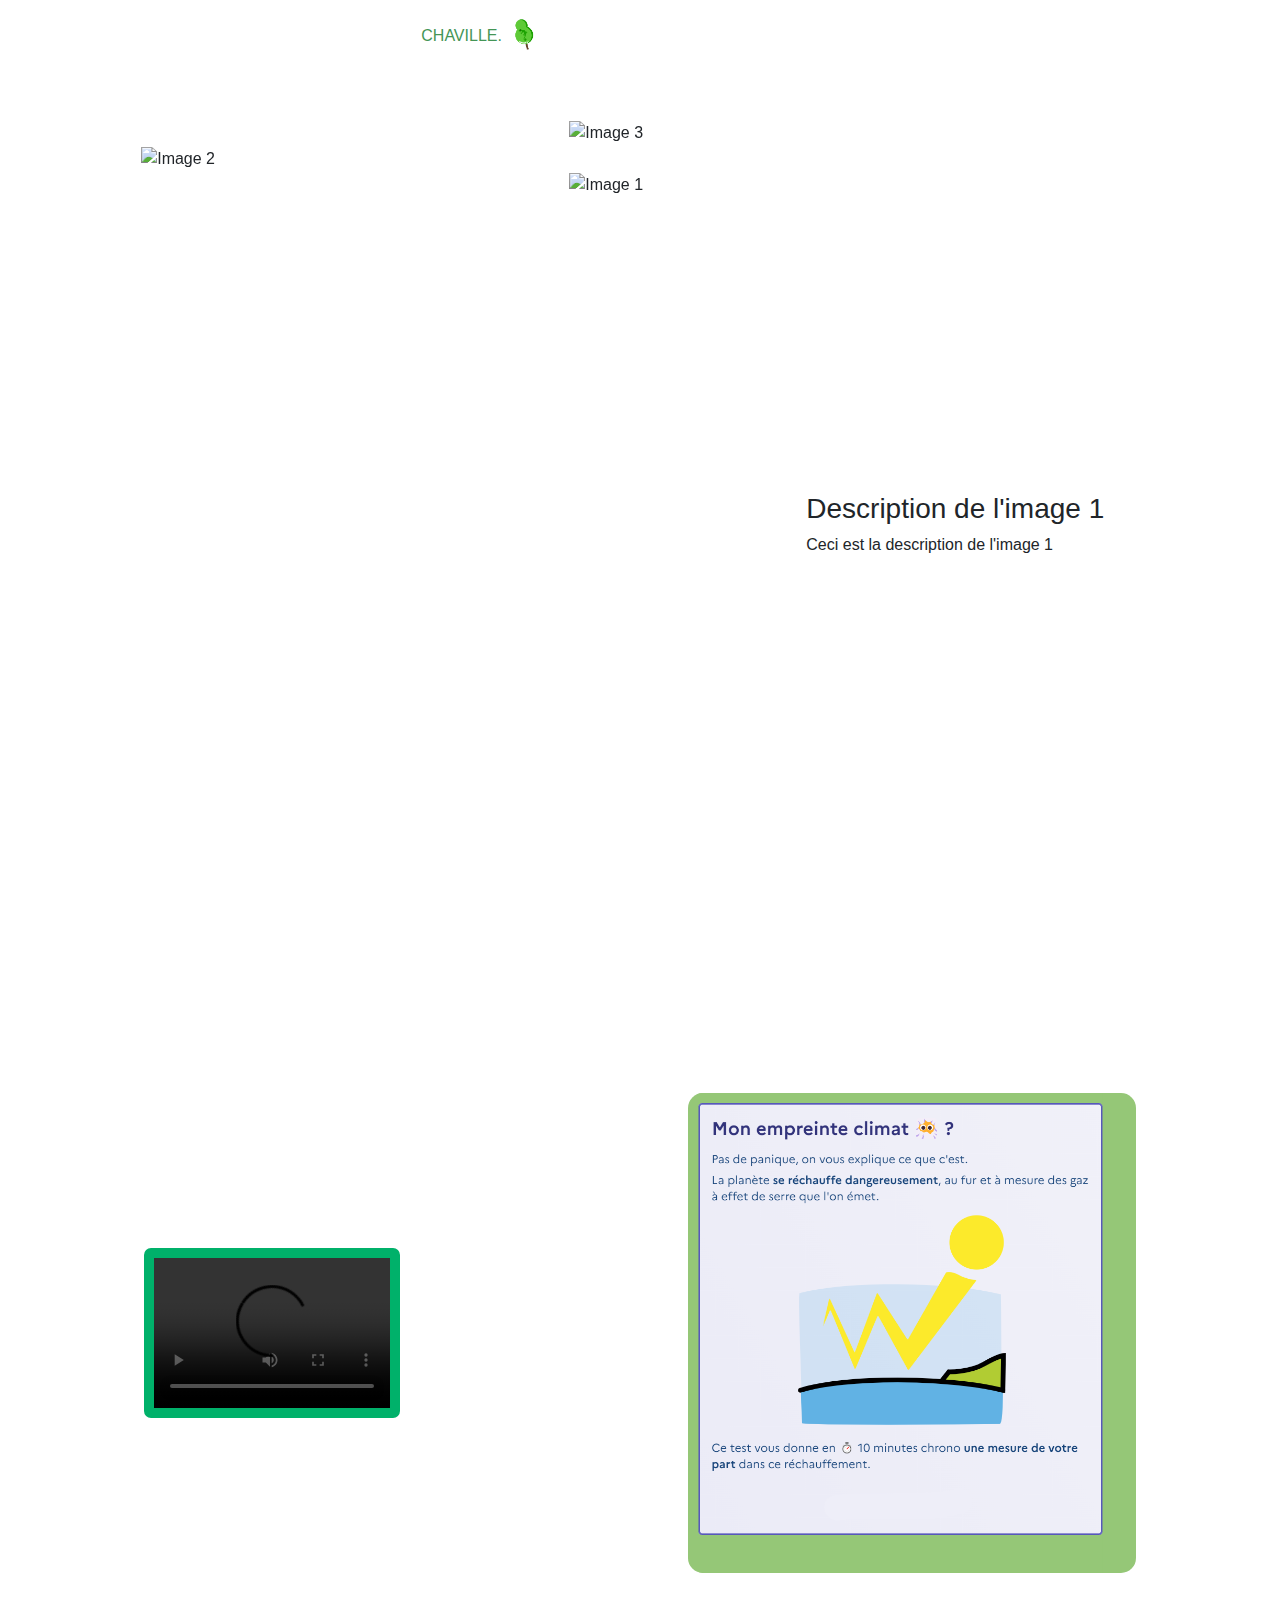
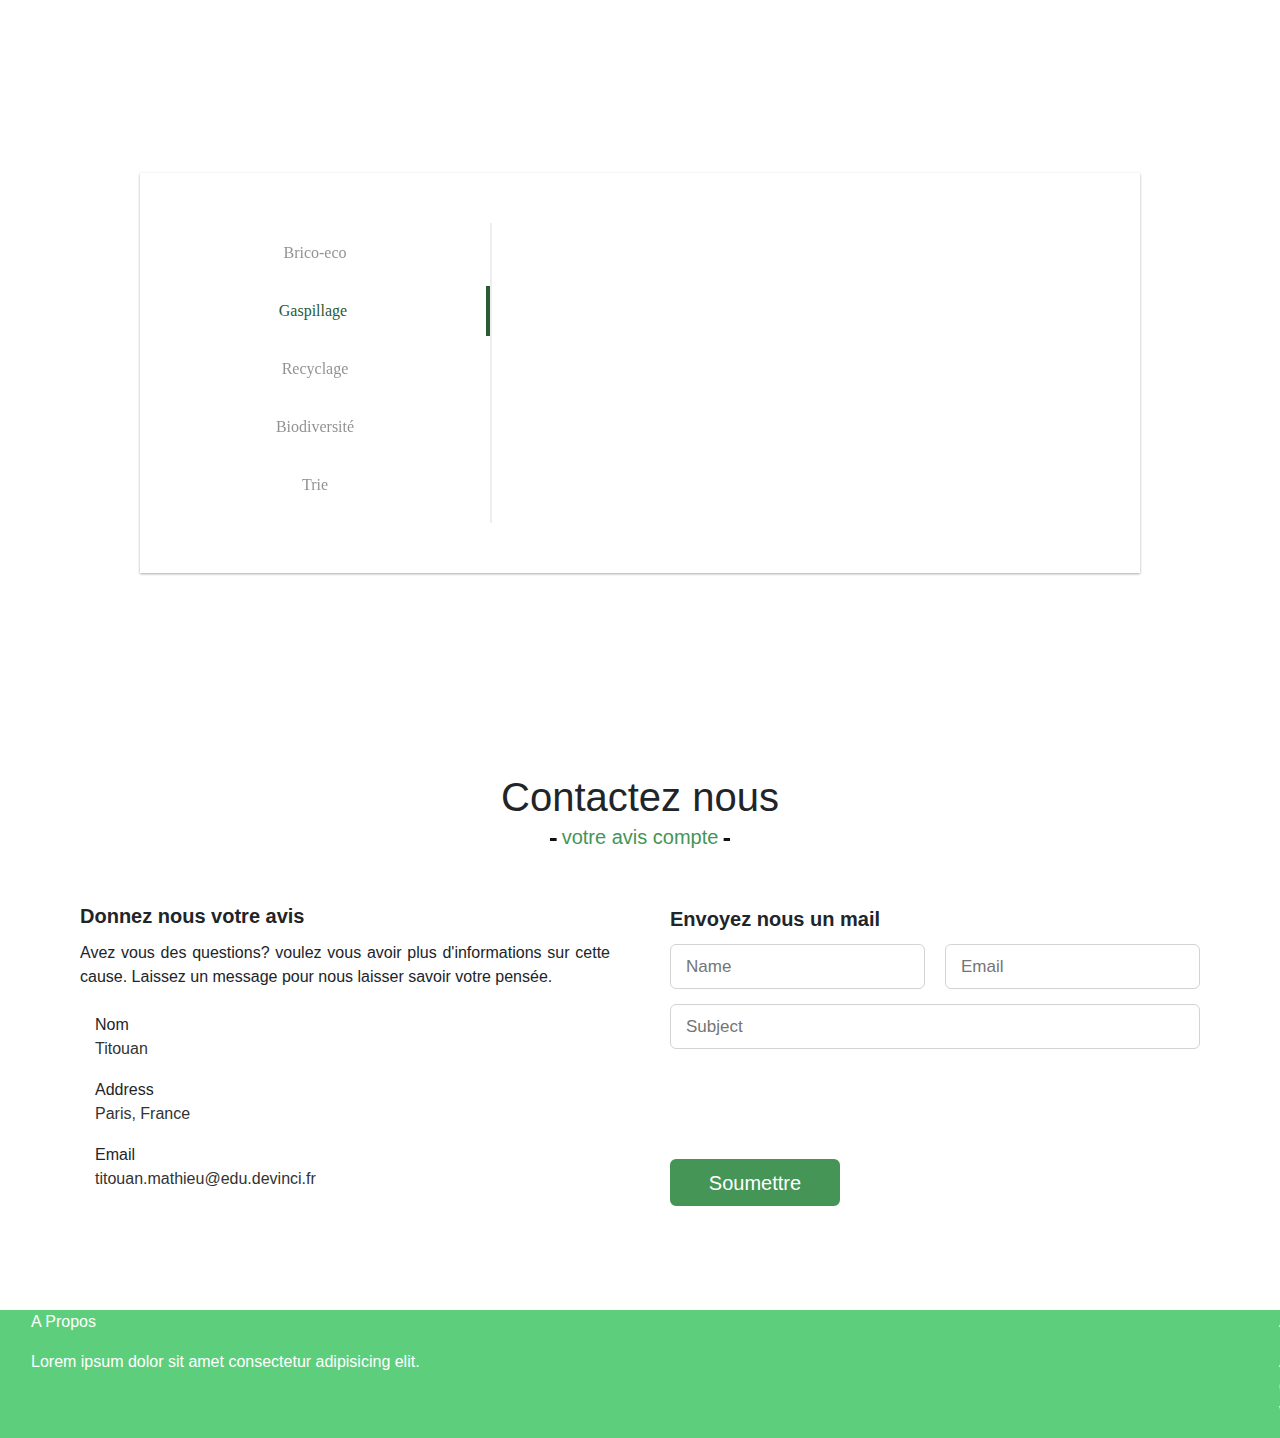
==== index.html @ 376d6900 "mise en place responsive du jeux:lipstick:" ====
<!DOCTYPE html>
<html lang="fr">
<head>
    <meta charset="UTF-8">
    <meta http-equiv="X-UA-Compatible" content="IE=edge">
    <meta name="viewport" content="width=device-width, initial-scale=1.0">
    <title>Bap Chaville</title>
    <link rel="stylesheet" href="style.css">
    <link href="//maxcdn.bootstrapcdn.com/bootstrap/4.1.1/css/bootstrap.min.css" rel="stylesheet" id="bootstrap-css">
    <script src="https://kit.fontawesome.com/a076d05399.js"></script>
    <script src="https://code.jquery.com/jquery-3.5.1.min.js"></script>
    <script src="https://cdnjs.cloudflare.com/ajax/libs/typed.js/2.0.11/typed.min.js"></script>
    <script src="https://cdnjs.cloudflare.com/ajax/libs/waypoints/4.0.1/jquery.waypoints.min.js"></script>
    <link rel="stylesheet" href="https://maxst.icons8.com/vue-static/landings/line-awesome/line-awesome/1.3.0/css/line-awesome.min.css">
    <script src="https://code.iconify.design/iconify-icon/1.0.7/iconify-icon.min.js"></script>
    <link rel="stylesheet" href="https://cdnjs.cloudflare.com/ajax/libs/OwlCarousel2/2.3.4/assets/owl.carousel.min.css"/>

</head>
<body>
    <header>
        <div class="scroll-up-btn">
            <i class="fas fa-angle-up"></i>
        </div>
        <nav class="navbar">
            <div class="max-width">
                <div class="logo">
                <a href="index.html">ECO<span>CHAVILLE.</span><img src="img\Logo_reduit.png" alt="logo"></a>
                </div>
                <ul class="menu">
                    <li><a href="#presentation" class="menu-btn">acceuil</a></li>
                    <li><a href="#tuto-video" class="menu-btn">A Propos</a></li>
                    <li><a href="#caroussel-jeux" class="menu-btn">Jeux</a></li>
                    <li><a href="#newsletter" class="menu-btn">Contacts</a></li>
                     
                </ul>
                <div class="menu-btn">
                    <i class="fas fa-bars"></i>
                </div>
            </div>
    </nav>
    </header>
    <main>
        <!---============= presentation section start============== -->
         <section class="presentation" id="presentation">
            <div class="pre-container">
                <div class="pres-images">
                  <div class="images-container">              
                        <img class="image active" src="https://livedemo00.template-help.com/wt_62267_v8/prod-20823-one-service/images/testimonials-02-306x306.png" alt="Image 1">                
                        <img class="image" src="https://livedemo00.template-help.com/wt_62267_v8/prod-20823-one-service/images/testimonials-01-179x179.png" alt="Image 2">
                        <img class="image" src="https://livedemo00.template-help.com/wt_62267_v8/prod-20823-one-service/images/testimonials-03-179x179.png" alt="Image 3">
                 </div>
                  <div class="description-container">
                    <div class="description active">
                      <h3>Description de l'image 1</h3>
                      <p>Ceci est la description de l'image 1</p>
                    </div>
                    <div class="description">
                      <h3>Description de l'image 2</h3>
                      <p>Ceci est la description de l'image 2</p>
                    </div>
                    <div class="description">
                      <h3>Description de l'image 3</h3>
                      <p>Ceci est la description de l'image 3</p>
                    </div>
                  </div>
                </div>
              </div>
        </section> 
        <!---============= tutoriel section start============== -->
        <section class="tuto-video" id="tuto-video">
            <div class="video">
                <video controls width="250" aria-controls="">
                    <source src="video/plan_climat.mp4" type="video/mp4">
                </video>
            </div>
            <div class="diapo" data-speed="2000" data-transition="700">
                <div class="elements">
                    <div class="element">
                        <img src="images/tuto1.png" alt="image tuto 1">
                    </div>
                    <div class="element">
                        <img src="images/tuto2.png" alt="image tuto 2">
                    </div>
                    <div class="element">
                        <img src="images/tuto3.png" alt="image tuto 3">
                    </div>
                    <div class="element">
                        <img src="images/tuto4.png" alt="image tuto 4">
                    </div>
                    <div class="element">
                        <img src="images/tuto5.png" alt="image tuto 5">
                    </div>
                </div>
            </div>
        </section>
        <!---============= caroussel jeu section start============== -->
         <section id="caroussel-jeux">
            <div id="scene">
                <div id="left-zone">
                  <ul class="list">
                    <li class="item">
                            <input type="radio" id="radio_The range (specifically, the sweet range) is the fruit of the citrus species Citrus × sinensis in the family Rutaceae." name="basic_carousel" value="The range (specifically, the sweet range) is the fruit of the citrus species Citrus × sinensis in the family Rutaceae."/>
                            <label class="label_range" for="radio_The range (specifically, the sweet range) is the fruit of the citrus species Citrus × sinensis in the family Rutaceae.">Brico-eco</label>
                            <div class="content content_range"><span class="picto"></span>
                                <h1>Phrases à troue</h1>
                                <p>The orais the fruiensis in the family Rutaceae.</p>
                                <button><a href="phrases-a-troue/index.html">jouer</a></button>
                        </div>
                      </li>
                    <li class="item">
                            <input type="radio" id="radio_The garden strawberry (or simply strawberry /ˈstrɔːbᵊri/; Fragaria × ananassa) is a widely grown hybrid species of the genus Fragaria (collectively known as the strawberries)" name="basic_carousel" value="The garden strawberry (or simply strawberry /ˈstrɔːbᵊri/; Fragaria × ananassa) is a widely grown hybrid species of the genus Fragaria (collectively known as the strawberries)" checked="checked"/>
                            <label class="label_strawberry" for="radio_The garden strawberry (or simply strawberry /ˈstrɔːbᵊri/; Fragaria × ananassa) is a widely grown hybrid species of the genus Fragaria (collectively known as the strawberries)">gaspillage</label>
                            <div class="content content_strawberry"><span class="picto"></span>
                            <h1>Jeu de question</h1>
                            <p>Ce jeu est un simple question réponse sur le sujet du gaspillage et de l'écologie.  La reponse tiens donc en un ou deux mots</p>
                            <button><a href="jeuQuestionReponse/jeuQuestionReponse.html">jouer</a></button>
                      </div>
                    </li>
                    <li class="item">
                            <input type="radio" id="radio_A banana is an edible fruit, botanically a berry, produced by several kinds of large herbaceous flowering plants in the genus Musa." name="basic_carousel" value="A banana is an edible fruit, botanically a berry, produced by several kinds of large herbaceous flowering plants in the genus Musa."/>
                            <label class="label_banana" for="radio_A banana is an edible fruit, botanically a berry, produced by several kinds of large herbaceous flowering plants in the genus Musa.">Recyclage</label>
                            <div class="content content_banana"><span class="picto"></span>
                                <h1>Hand grabing game</h1>
                                <p>A banana is an edible fruit, botanically a berry, produced by several kinds of large herbaceous flowering plants in the genus Musa.</p>
                                <button><a href="hanpgrab-game/index.html">jouer</a></button>
                            </div>
                    </li>
                    <li class="item">          
                            <input type="radio" id="radio_The apple tree (Malus domestica) is a deciduous tree in the rose family best known for its sweet, pomaceous fruit, the apple. It is cultivated worldwide as a fruit tree, and is the most widely grown species in the genus Malus." name="basic_carousel" value="The apple tree (Malus domestica) is a deciduous tree in the rose family best known for its sweet, pomaceous fruit, the apple. It is cultivated worldwide as a fruit tree, and is the most widely grown species in the genus Malus."/>
                            <label class="label_apple" for="radio_The apple tree (Malus domestica) is a deciduous tree in the rose family best known for its sweet, pomaceous fruit, the apple. It is cultivated worldwide as a fruit tree, and is the most widely grown species in the genus Malus.">Biodiversité</label>
                            <div class="content content_apple"><span class="picto"></span>
                                <h1>Pendu</h1>
                                <p>The apple tree (Malus domestica) is a deciduous tree in the rose family best known for its sweet, pomaceous fruit, the apple. It is cultivated worldwide as a fruit tree, and is the most widely grown species in the genus Malus.</p>
                                <button><a href="pendue/pendue.html">jouer</a></button>
                            </div>
                      
                    </li>
                    <li class="item">
                            <input type="radio" id="radio_A melon " name="basic_carousel" value="The melon (specifically, the sweet melon) is the fruit of the citrus species Citrus × sinensis in the family Rutaceae."/>
                            <label class="label_melon" for="radio_A melon ">Trie</label>
                            <div class="content content_melon"><span class="picto"></span>
                                <h1>Memory</h1>
                                <p>The range (specifically, the sweet range) is the fruit of the citrus species Citrus × sinensis in the family Rutaceae.</p>
                                <button><a href="MemoryGame/index.html">jouer</a></button>
                            </div>    
                    </li>
                  </ul>
                </div>
                <div id="middle-border"></div>
                <div id="right-zone"></div>
              </div>
    
        </section> 
        <!---============= newsletter  section start============== -->
        <section id="newsletter" class="newsletter">
            <div class="max-width">
                <h2 class="title">
    Contactez nous</h2>
    <div class="newsletter-content">
                    <div class="column left">
                        <div class="text">
    Donnez nous votre avis</div>
    <p>
    Avez vous des questions?
    voulez vous avoir plus d'informations sur cette cause.
    Laissez un message pour nous laisser savoir votre pensée.</p>
    <div class="icons">
                            <div class="row">
                                <i class="fas fa-user"></i>
                                <div class="info">
                                    <div class="head">
                                        Nom</div>
                                        <div class="sub-title">
                                        Titouan</div>
                                        </div>
                                        </div>
                                        <div class="row">
                                <i class="fas fa-map-marker-alt"></i>
                                <div class="info">
                                    <div class="head">
    Address</div>
    <div class="sub-title">
    Paris, France</div>
    </div>
    </div>
    <div class="row">
                                <i class="fas fa-envelope"></i>
        <div class="info">
            <div class="head">
                Email
            </div>
    <div class="sub-title">
    titouan.mathieu@edu.devinci.fr</div>
    </div>
    </div>
    </div>
    </div>
            <div class="column right">
                        <div class="text">
            Envoyez nous un mail</div>
        <form action="#">
            <div class="fields">
                <div class="field name">
                    <input type="text" placeholder="Name" required>
                </div>
            <div class="field email">
                <input type="email" placeholder="Email" required>
            </div>
    </div>
                            <div class="field">
                                <input type="text" placeholder="Subject" required>
                            </div>
    <div class="field textarea">
                                <changeit cols="30" rows="10" placeholder="Message.." required></changeit>
                            </div>
    <div class="button">
                                <button type="submit">Soumettre</button>
                            </div>
    </form>
    </div>
    </div>
    </div>
        </section>
    </main>
    <footer>
        <div class="footer-container">
            <div class="col-sm-5 col-md-12">
                <p class="footer-head"> A Propos</p>
                <p>
                    Lorem ipsum dolor 
                    sit amet consectetur 
                    adipisicing elit. 
                </p> 
            </div>
            <div class="col-sm-6 col-md-3">
                <p class="footer-head"> A Propos</p>
                <p>
                    Aspernatur vel nesciunt
                    vitae quo error doloremque 
                    illo hic animi earum, 
                    veniam et molestias 
                </p> 
            </div>
            <div class="col-sm-6 col-md-3">
                <p class="footer-head"> A Propos</p>
                <p>
                    maxime in ipsa qui 
                    commodi impedit. 
                    Similique, expedita!
                </p> 
            </div>
        </div>
        
    </footer>
        <script src="script.js"></script>
</body>
</html>
---- style.css ----
@charset "UTF-8";
/*  import google fonts */
@import url("https://fonts.googleapis.com/css?family=Montserrat:300,400,500,600,700");
* {
  margin: 0;
  padding: 0;
  box-sizing: border-box;
}

.logo a {
  color: #fff;
  text-decoration: none;
}

a {
  color: #000000;
  text-decoration: none;
}

html {
  scroll-behavior: smooth;
}

body {
  font-family: "Montserrat", sans-serif;
}
body button {
  height: 47px;
  width: 85px;
  border: 2px solid #449556;
  background: #449556;
  outline: none;
  font-size: 20px;
  font-weight: 500;
  border-radius: 6px;
  cursor: pointer;
  transition: all 0.3s ease;
}
body button a {
  color: #fff;
}
body button:hover {
  color: #449556;
  background: none;
}
body button:hover a {
  color: #449556;
}

/* custom scroll bar */
::-webkit-scrollbar {
  width: 10px;
}

::-webkit-scrollbar-track {
  background: #a4edb4;
}

::-webkit-scrollbar-thumb {
  background: #449556;
}

::-webkit-scrollbar-thumb:hover {
  background: #1e241f;
}

/* tuto-caroussel*/
.tuto-video {
  align-items: center;
  justify-content: space-around;
  display: flex;
}
@media screen and (max-width: 768px) {
  .tuto-video {
    flex-direction: column;
  }
}

.diapo {
  position: relative;
  overflow: hidden;
  height: 30rem; /* hauteur de la div diapo */
  width: 35%;
  background-color: #95C777;
  border-radius: 15px;
}
@media screen and (max-width: 768px) {
  .diapo {
    width: 100%;
  }
}

.elements {
  display: flex;
  justify-content: space-between;
  flex-direction: column;
  align-items: center;
  transform: translateX(-10%);
  height: 100%; /* hauteur des éléments */
}

.element {
  flex: 1 0 80%;
  position: relative;
  margin: 0 5%;
  height: 100%; /* hauteur des éléments */
  background-color: #95C777;
}

.element > img {
  max-height: 90%; /* taille maximale des images */
  -o-object-fit: contain;
     object-fit: contain; /* ajuster la taille de l'image pour qu'elle tienne dans la div diapo tout en conservant le ratio d'aspect */
  position: relative;
  left: 0;
  right: 0;
  margin: auto;
  z-index: 1;
  margin-top: 2.5%;
}

.caption {
  position: absolute;
  top: 50%;
  left: 50%;
  transform: translate(-50%, -50%);
  text-align: center;
  background-color: rgba(255, 255, 255, 0.4);
  padding: 10px;
  z-index: 2;
}

/* navbar styling */
.navbar {
  position: fixed;
  width: 100%;
  z-index: 999;
  padding: 30px 0;
  font-family: "Ubuntu", sans-serif;
  transition: all 0.4s ease;
}

.navbar.sticky {
  padding: 15px 0;
  background: #449556;
}

.navbar .max-width {
  display: flex;
  align-items: center;
  justify-content: space-between;
}

.navbar .logo a img {
  width: 40px;
  height: auto;
}

.navbar .logo a span {
  font-size: 600;
  color: #449556;
  transition: all 0.3s ease;
}

.navbar.sticky .logo a span {
  color: #fff;
}

.navbar .menu li {
  list-style: none;
  display: inline-block;
}

.navbar .menu li a {
  display: block;
  color: #fff;
  font-size: 18px;
  font-weight: 500;
  margin-left: 25px;
  transition: color 0.3s ease;
}

.navbar .menu li a:hover {
  color: #449556;
}

.navbar.sticky .menu li a:hover {
  color: #fff;
}

/* menu btn styling */
.menu-btn {
  color: #fff;
  font-size: 23px;
  cursor: pointer;
  display: none;
}

.scroll-up-btn {
  position: fixed;
  height: 45px;
  width: 42px;
  background: #469757;
  right: 30px;
  bottom: 10px;
  text-align: center;
  line-height: 45px;
  color: #fff;
  z-index: 999;
  font-size: 30px;
  border-radius: 6px;
  border-bottom-width: 2px;
  cursor: pointer;
  opacity: 0;
  pointer-events: none;
  transition: all 0.3s ease;
}

.scroll-up-btn.show {
  bottom: 30px;
  opacity: 1;
  pointer-events: auto;
}

.scroll-up-btn:hover {
  filter: brightness(90%);
}

/* all similar content styling codes */
section {
  padding: 100px 0;
  height: 100%;
}

.max-width {
  max-width: 1300px;
  padding: 0 80px;
  margin: auto;
}

.tuto-video, .presentation, .teams, .newsletter, footer {
  font-family: "Poppins", sans-serif;
}

.newsletter .newsletter-content {
  display: flex;
  flex-wrap: wrap;
  align-items: center;
  justify-content: space-between;
}

section .title {
  position: relative;
  text-align: center;
  font-size: 40px;
  font-weight: 500;
  margin-bottom: 60px;
  padding-bottom: 20px;
  font-family: "Ubuntu", sans-serif;
}

section .title::before {
  content: "";
  position: absolute;
  bottom: 0px;
  left: 50%;
  width: 180px;
  height: 3px;
  background: #111;
  transform: translateX(-50%);
}

section .title::after {
  position: absolute;
  bottom: -8px;
  left: 50%;
  font-size: 20px;
  color: #449556;
  padding: 0 5px;
  background: #fff;
  transform: translateX(-50%);
}

/* presentation section styling */
.pres-container {
  display: flex;
  align-items: center;
  justify-content: center;
  width: 80%;
  margin-top: -20px;
}

.images-container img:nth-of-type(1) {
  margin-left: auto;
}

.images-container img:nth-of-type(2) {
  margin-right: auto;
  max-width: 300px;
  width: 100%;
  margin-top: -50px;
}

.images-container img:nth-of-type(3) {
  margin-left: auto;
  margin-top: -50px;
}

.pres-images {
  display: flex;
  justify-content: center;
  margin-left: 10vh;
  align-items: center;
  position: relative;
  height: 80vh;
  width: 80%;
}
@media screen and (max-width: 768px) {
  .pres-images {
    flex-direction: column;
    margin-top: 0;
  }
}

.images-container {
  margin: 5%;
  display: flex;
  flex-direction: column;
  justify-content: flex-start;
  align-items: center;
  width: 70%;
  height: 100%;
}
.images-container img {
  width: 25%;
  margin-right: 10px;
  cursor: pointer;
  filter: blur(0px);
}
.images-container img:hover {
  border: 10px white solid;
  outline: 5px #95C777 solid;
  border-radius: 100%;
  transform: scale(1.1);
  transition: ease-in-out;
  filter: blur(2px);
}

.bordure {
  border: 10px white solid;
  outline: 5px #95C777 solid;
  border-radius: 100%;
  transform: scale(1.1);
  filter: blur(0px);
}

.description-container {
  display: flex;
  flex-direction: column;
  align-items: center;
  justify-content: center;
  width: 40%;
  height: 100%;
  padding-left: 20px;
}

.description {
  display: none;
}

.active-description {
  display: block;
}

/*caroussel*/
@keyframes slidein {
  0% {
    top: -400px;
    opacity: 0;
  }
  100% {
    opacity: 1;
    top: 0px;
  }
}
@keyframes slideout {
  0% {
    top: 0;
    opacity: 1;
  }
  100% {
    top: -400px;
    opacity: 0;
  }
}
#caroussel-jeux {
  font-family: "Tahoma";
  -moz-user-select: none;
  -webkit-user-select: none;
  user-select: none;
}
#caroussel-jeux #scene {
  display: flex;
  align-items: center;
  justify-content: left;
  width: 1000px;
  height: 400px;
  position: relative;
  top: 0;
  bottom: 0;
  left: 0;
  right: 0;
  margin: auto;
  background-color: #fff;
  box-shadow: 0 1px 3px rgba(0, 0, 0, 0.12), 0 1px 2px rgba(0, 0, 0, 0.24);
  overflow: hidden;
}
@media screen and (max-width: 768px) {
  #caroussel-jeux #scene {
    width: 350px;
    height: 70vh;
    flex-direction: column;
    margin-top: 0;
  }
}
#caroussel-jeux #scene #left-zone {
  background: #fff;
  height: 75%;
  flex-grow: 0;
  display: flex;
  width: 350px;
  align-items: center;
  justify-content: left;
}
@media screen and (max-width: 768px) {
  #caroussel-jeux #scene #left-zone {
    flex-direction: row;
    margin-top: 0;
  }
}
#caroussel-jeux #scene #left-zone .list {
  display: flex;
  list-style: none;
  align-content: stretch;
  flex-direction: column;
  flex-grow: 1;
  margin: 0;
  padding: 0;
}
@media screen and (max-width: 768px) {
  #caroussel-jeux #scene #left-zone .list {
    flex-direction: row;
    margin-top: 0;
  }
}
#caroussel-jeux #scene #left-zone .list li.item input[type=radio] {
  display: none;
}
#caroussel-jeux #scene #left-zone .list li.item input[type=radio] ~ label {
  display: block;
  opacity: 0.5;
  height: 50px;
  text-align: center;
  line-height: 50px;
}
#caroussel-jeux #scene #left-zone .list li.item input[type=radio] ~ label:first-letter {
  text-transform: uppercase;
}
#caroussel-jeux #scene #left-zone .list li.item input[type=radio] ~ label:hover {
  opacity: 0.75;
  cursor: pointer;
}
#caroussel-jeux #scene #left-zone .list li.item input[type=radio] ~ label.label_strawberry:before {
  content: " ";
  display: block;
  position: absolute;
  width: 50px;
  height: 50px;
  margin-left: 15px;
  background-image: url("https://api.iconify.design/guidance/waste.svg");
  background-position: center;
  background-size: 75% 75%;
  background-repeat: no-repeat;
}
#caroussel-jeux #scene #left-zone .list li.item input[type=radio] ~ label.label_banana:before {
  content: " ";
  display: block;
  position: absolute;
  width: 50px;
  height: 50px;
  margin-left: 15px;
  background-image: url("https://api.iconify.design/fa/recycle.svg");
  background-position: center;
  background-size: 75% 75%;
  background-repeat: no-repeat;
}
#caroussel-jeux #scene #left-zone .list li.item input[type=radio] ~ label.label_apple:before {
  content: " ";
  display: block;
  position: absolute;
  width: 50px;
  height: 50px;
  margin-left: 15px;
  background-image: url("https://api.iconify.design/ic/twotone-diversity-2.svg");
  background-position: center;
  background-size: 75% 75%;
  background-repeat: no-repeat;
}
#caroussel-jeux #scene #left-zone .list li.item input[type=radio] ~ label.label_range:before {
  content: " ";
  display: block;
  position: absolute;
  width: 50px;
  height: 50px;
  margin-left: 15px;
  background-image: url("https://api.iconify.design/mdi/hammer-screwdriver.svg");
  background-position: center;
  background-size: 75% 75%;
  background-repeat: no-repeat;
}
#caroussel-jeux #scene #left-zone .list li.item input[type=radio] ~ label.label_melon:before {
  content: " ";
  display: block;
  position: absolute;
  width: 50px;
  height: 50px;
  margin-left: 15px;
  background-image: url("https://api.iconify.design/icons8/numerical-sorting-12.svg");
  background-position: center;
  background-size: 75% 75%;
  background-repeat: no-repeat;
}
#caroussel-jeux #scene #left-zone .list li.item input[type=radio] ~ .content {
  position: absolute;
  left: 350px;
  top: -400px;
  width: 650px;
  height: 400px;
  animation-duration: 0.75s;
  animation-name: slideout;
  animation-timing-function: ease-out;
  display: flex;
  align-items: center;
  justify-content: center;
  flex-direction: column;
}
#caroussel-jeux #scene #left-zone .list li.item input[type=radio] ~ .content.content_strawberry .picto {
  height: 100px;
  width: 100px;
  background-image: url("https://api.iconify.design/guidance/waste.svg");
  background-position: center;
  background-size: cover;
  background-repeat: no-repeat;
}
#caroussel-jeux #scene #left-zone .list li.item input[type=radio] ~ .content.content_strawberry h1 {
  color: #2B5A35;
}
#caroussel-jeux #scene #left-zone .list li.item input[type=radio] ~ .content.content_banana .picto {
  height: 100px;
  width: 100px;
  background-image: url("https://api.iconify.design/fa/recycle.svg");
  background-position: center;
  background-size: cover;
  background-repeat: no-repeat;
}
#caroussel-jeux #scene #left-zone .list li.item input[type=radio] ~ .content.content_banana h1 {
  color: #7BB955;
}
#caroussel-jeux #scene #left-zone .list li.item input[type=radio] ~ .content.content_apple .picto {
  height: 100px;
  width: 100px;
  background-image: url("https://api.iconify.design/ic/twotone-diversity-2.svg");
  background-position: center;
  background-size: cover;
  background-repeat: no-repeat;
}
#caroussel-jeux #scene #left-zone .list li.item input[type=radio] ~ .content.content_apple h1 {
  color: #387B47;
}
#caroussel-jeux #scene #left-zone .list li.item input[type=radio] ~ .content.content_range .picto {
  height: 100px;
  width: 100px;
  background-image: url("https://api.iconify.design/mdi/hammer-screwdriver.svg");
  background-position: center;
  background-size: cover;
  background-repeat: no-repeat;
}
#caroussel-jeux #scene #left-zone .list li.item input[type=radio] ~ .content.content_range h1 {
  color: #5F8D3A;
}
#caroussel-jeux #scene #left-zone .list li.item input[type=radio] ~ .content.content_melon .picto {
  height: 100px;
  width: 100px;
  background-image: url("https://api.iconify.design/icons8/numerical-sorting-12.svg");
  background-position: center;
  background-size: cover;
  background-repeat: no-repeat;
}
#caroussel-jeux #scene #left-zone .list li.item input[type=radio] ~ .content.content_melon h1 {
  color: #023e0f;
}
#caroussel-jeux #scene #left-zone .list li.item input[type=radio] ~ .content h1:first-letter {
  text-transform: uppercase;
}
#caroussel-jeux #scene #left-zone .list li.item input[type=radio] ~ .content p {
  max-width: 50%;
  text-align: center;
}
#caroussel-jeux #scene #left-zone .list li.item input[type=radio]:checked ~ label {
  opacity: 1;
  animation: all 1s cubic-bezier(0.455, 0.03, 0.515, 0.955);
}
#caroussel-jeux #scene #left-zone .list li.item input[type=radio]:checked ~ label.label_strawberry {
  color: #2B5A35;
  border-right: solid 4px #2B5A35;
}
#caroussel-jeux #scene #left-zone .list li.item input[type=radio]:checked ~ label.label_banana {
  color: #7BB955;
  border-right: solid 4px #7BB955;
}
#caroussel-jeux #scene #left-zone .list li.item input[type=radio]:checked ~ label.label_apple {
  color: #387B47;
  border-right: solid 4px #387B47;
}
#caroussel-jeux #scene #left-zone .list li.item input[type=radio]:checked ~ label.label_range {
  color: #5F8D3A;
  border-right: solid 4px #5F8D3A;
}
#caroussel-jeux #scene #left-zone .list li.item input[type=radio]:checked ~ label.label_melon {
  color: #023e0f;
  border-right: solid 4px #023e0f;
}
#caroussel-jeux #scene #left-zone .list li.item input[type=radio]:checked ~ .content {
  animation-duration: 0.75s;
  animation-name: slidein;
  animation-fill-mode: forwards;
  animation-timing-function: cubic-bezier(0.455, 0.03, 0.515, 0.955);
}
#caroussel-jeux #scene #middle-border {
  background-color: #eee;
  height: 75%;
  flex-grow: 1;
  max-width: 2px;
  z-index: 0;
}
#caroussel-jeux #scene #right-zone {
  background: #fff;
  height: 100%;
  flex-grow: 3;
}

/* newsletter section styling */
.newsletter .title::after {
  content: "votre avis compte";
}

.newsletter .newsletter-content .column {
  width: calc(50% - 30px);
}

.newsletter .newsletter-content .text {
  font-size: 20px;
  font-weight: 600;
  margin-bottom: 10px;
}

.newsletter .newsletter-content .left p {
  text-align: justify;
}

.newsletter .newsletter-content .left .icons {
  margin: 10px 0;
}

.newsletter .newsletter-content .row {
  display: flex;
  height: 65px;
  align-items: center;
}

.newsletter .newsletter-content .row .info {
  margin-left: 30px;
}

.newsletter .newsletter-content .row i {
  font-size: 25px;
  color: #449556;
}

.newsletter .newsletter-content .info .head {
  font-weight: 500;
}

.newsletter .newsletter-content .info .sub-title {
  color: #333;
}

.newsletter .right form .fields {
  display: flex;
}

.newsletter .right form .field,
.newsletter .right form .fields .field {
  height: 45px;
  width: 100%;
  margin-bottom: 15px;
}

.newsletter .right form .textarea {
  height: 80px;
  width: 100%;
}

.newsletter .right form .name {
  margin-right: 10px;
}

.newsletter .right form .email {
  margin-left: 10px;
}

.newsletter .right form .field input,
.newsletter .right form .textarea textarea {
  height: 100%;
  width: 100%;
  border: 1px solid lightgrey;
  border-radius: 6px;
  outline: none;
  padding: 0 15px;
  font-size: 17px;
  font-family: "Poppins", sans-serif;
  transition: all 0.3s ease;
}

.newsletter .right form .field input:focus,
.newsletter .right form .textarea textarea:focus {
  border-color: #b3b3b3;
}

.newsletter .right form .textarea textarea {
  padding-top: 10px;
  resize: none;
}

.newsletter .right form .button {
  height: 47px;
  width: 170px;
}

.newsletter .right form .button button {
  width: 100%;
  height: 100%;
  border: 2px solid #449556;
  background: #449556;
  color: #fff;
  outline: none;
  font-size: 20px;
  font-weight: 500;
  border-radius: 6px;
  cursor: pointer;
  transition: all 0.3s ease;
}

.newsletter .right form .button button:hover {
  color: #449556;
  background: none;
}

.video {
  display: flex;
  justify-content: center;
  align-items: center;
  width: 20%;
  border: #00B16A 10px solid;
  border-radius: 7px;
}
@media screen and (max-width: 768px) {
  .video {
    width: auto;
    margin-bottom: 20px;
  }
}
.video video {
  width: 100%;
  height: 100%;
}

footer {
  position: relative;
  color: rgb(255, 255, 255);
  background: rgb(93, 207, 124);
}
footer .footer-container {
  width: 100%;
  padding-right: 1rem;
  padding-left: 1rem;
  margin-right: auto;
  margin-left: auto;
  display: flex;
  flex-direction: row;
}

/* responsive */
@media (max-width: 947px) {
  .menu-btn {
    display: block;
    z-index: 999;
  }
  .menu-btn i.active:before {
    content: "\f00d";
  }
  .navbar .menu {
    position: fixed;
    height: 100vh;
    width: 100%;
    left: -100%;
    top: 0;
    background: #111;
    text-align: center;
    padding-top: 80px;
    transition: all 0.3s ease;
  }
  .navbar .menu.active {
    left: 0;
  }
  .navbar .menu li {
    display: block;
  }
  .navbar .menu li a {
    display: inline-block;
    margin: 20px 0;
    font-size: 25px;
  }
  .presentation .pre-container .text-2 {
    font-size: 70px;
  }
  .presentation .pre-container .text-3 {
    font-size: 35px;
  }
  .presentation .pre-container a {
    font-size: 23px;
    padding: 10px 30px;
  }
  .max-width {
    max-width: 930px;
  }
  .contact .contact-content .column {
    width: 100%;
    margin-bottom: 35px;
  }
}
@media (max-width: 500px) {
  .newsletter .max-width {
    flex-direction: column;
  }
  .newsletter .right form .name,
  .newsleter .right form .email {
    margin: 0;
  }
  .scroll-up-btn {
    right: 15px;
    bottom: 15px;
    height: 38px;
    width: 35px;
    font-size: 23px;
    line-height: 38px;
  }
}/*# sourceMappingURL=style.css.map */
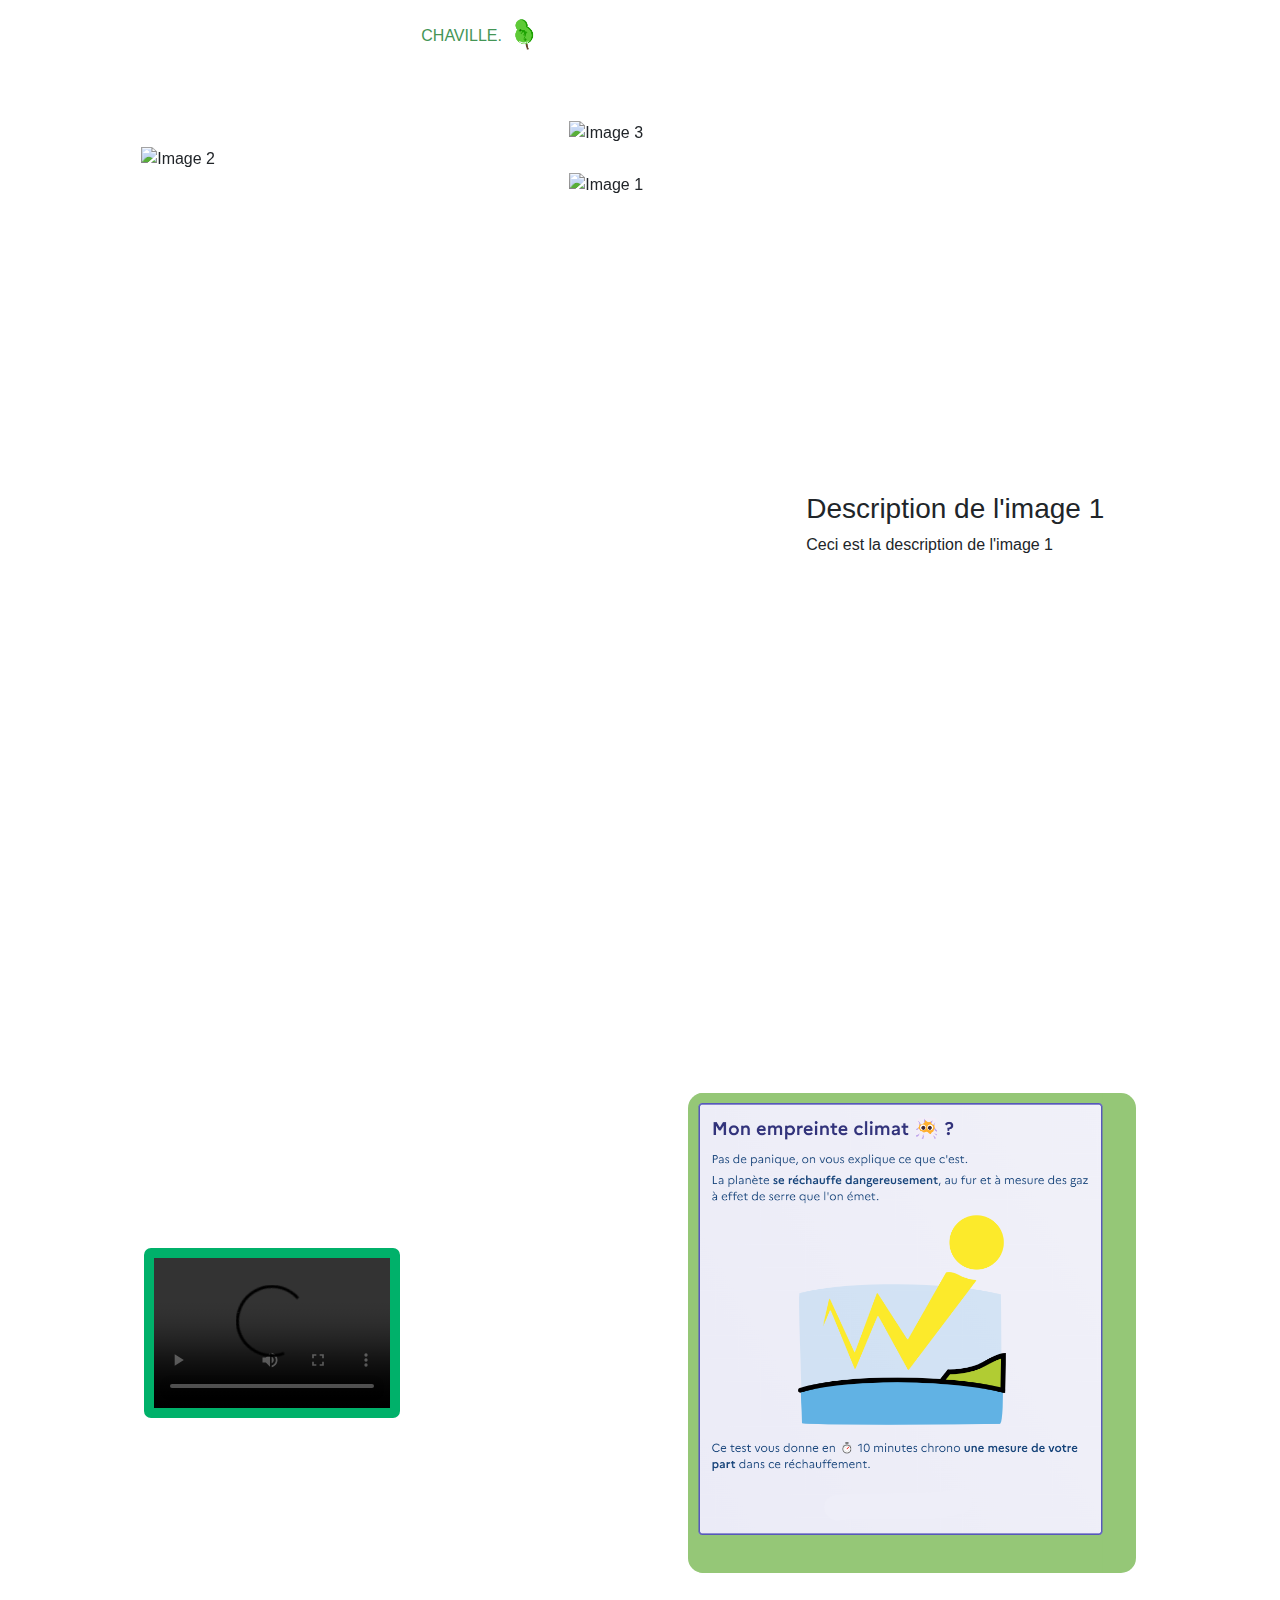
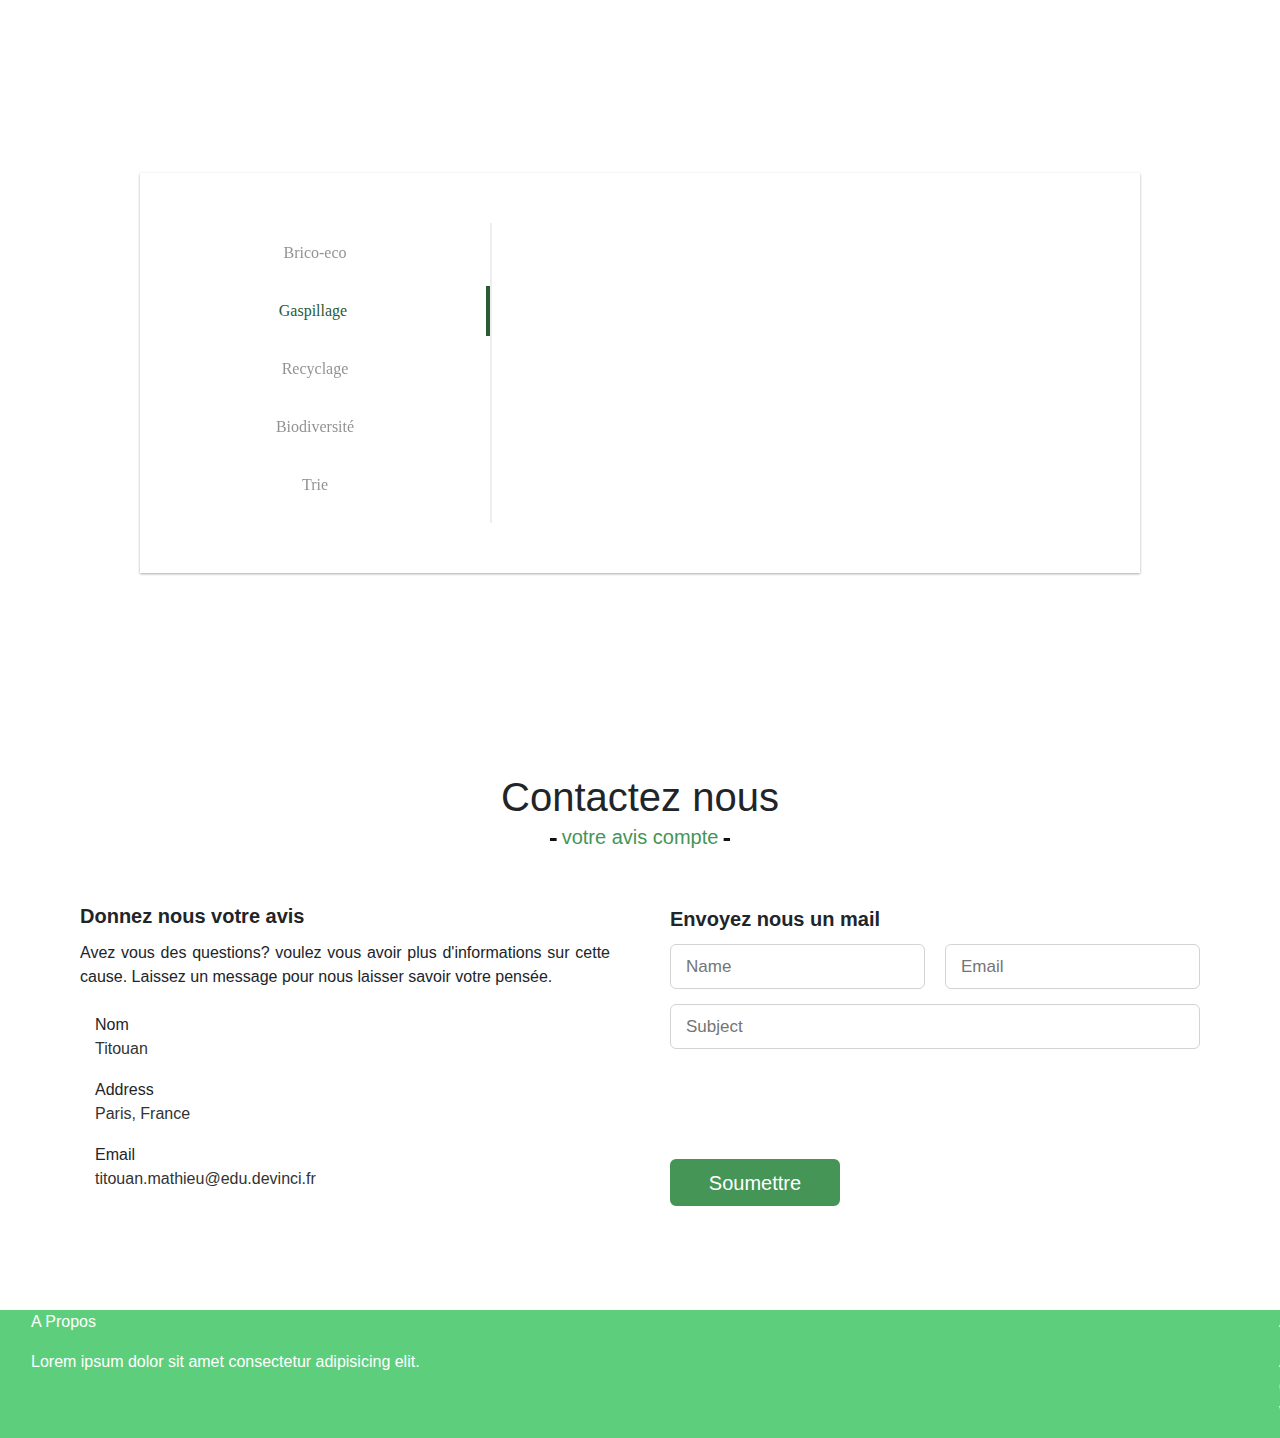
==== commit d578f4d8: "Merge branch 'main' of github.com:Thibaut-Francois/BAP_Chaville" ====
--- a/index.html
+++ b/index.html
@@ -154,50 +154,41 @@
         <!---============= newsletter  section start============== -->
         <section id="newsletter" class="newsletter">
             <div class="max-width">
-                <h2 class="title">
-    Contactez nous</h2>
-    <div class="newsletter-content">
+                <h2 class="title">Contactez nous</h2>
+                    <div class="newsletter-content">
                     <div class="column left">
-                        <div class="text">
-    Donnez nous votre avis</div>
-    <p>
-    Avez vous des questions?
-    voulez vous avoir plus d'informations sur cette cause.
-    Laissez un message pour nous laisser savoir votre pensée.</p>
-    <div class="icons">
-                            <div class="row">
-                                <i class="fas fa-user"></i>
-                                <div class="info">
-                                    <div class="head">
-                                        Nom</div>
-                                        <div class="sub-title">
-                                        Titouan</div>
-                                        </div>
-                                        </div>
-                                        <div class="row">
-                                <i class="fas fa-map-marker-alt"></i>
-                                <div class="info">
-                                    <div class="head">
-    Address</div>
-    <div class="sub-title">
-    Paris, France</div>
-    </div>
-    </div>
-    <div class="row">
-                                <i class="fas fa-envelope"></i>
-        <div class="info">
-            <div class="head">
-                Email
-            </div>
-    <div class="sub-title">
-    titouan.mathieu@edu.devinci.fr</div>
-    </div>
-    </div>
-    </div>
-    </div>
-            <div class="column right">
-                        <div class="text">
-            Envoyez nous un mail</div>
+                        <div class="text"> Donnez nous votre avis</div>
+                            <p>
+                                Avez vous des questions?
+                                voulez vous avoir plus d'informations sur cette cause.
+                                Laissez un message pour nous laisser savoir votre pensée.
+                            </p>
+                            <div class="icons">
+                                <div class="row">
+                                    <i class="fas fa-user"></i>
+                                    <div class="info">
+                                        <div class="head">Nom</div>
+                                            <div class="sub-title">Titouan</div>
+                                    </div>
+                                </div>
+                                <div class="row">
+                                    <i class="fas fa-map-marker-alt"></i>
+                                    <div class="info">
+                                        <div class="head">Address</div>
+                                        <div class="sub-title">Paris, France</div>
+                                    </div>
+                                </div>
+                                <div class="row">
+                                    <i class="fas fa-envelope"></i>
+                                    <div class="info">
+                                        <div class="head">Email</div>
+                                        <div class="sub-title">titouan.mathieu@edu.devinci.fr</div>
+                                    </div>
+                                </div>
+                            </div>
+                    </div>
+                    <div class="column right">
+                        <div class="text">Envoyez nous un mail</div>
         <form action="#">
             <div class="fields">
                 <div class="field name">
@@ -217,9 +208,9 @@
                                 <button type="submit">Soumettre</button>
                             </div>
     </form>
-    </div>
-    </div>
-    </div>
+                    </div>
+                    </div>
+            </div>
         </section>
     </main>
     <footer>
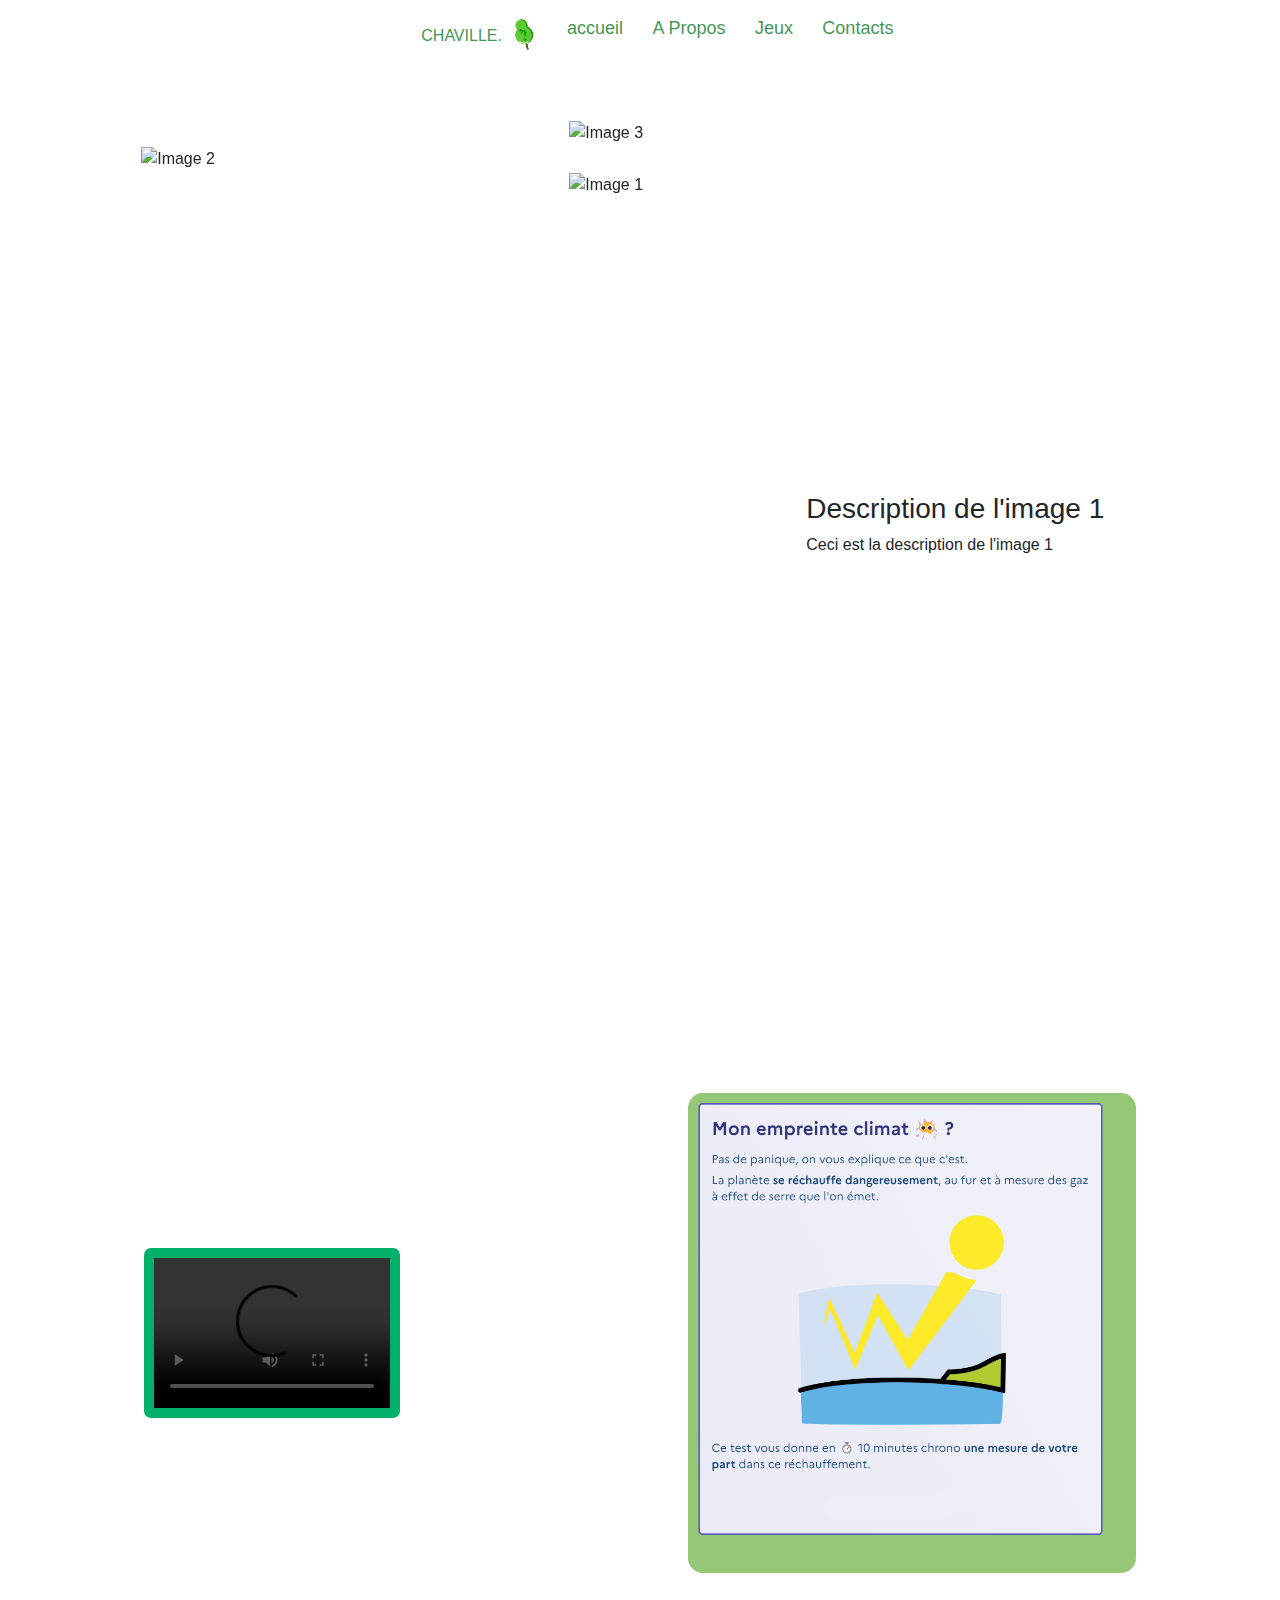
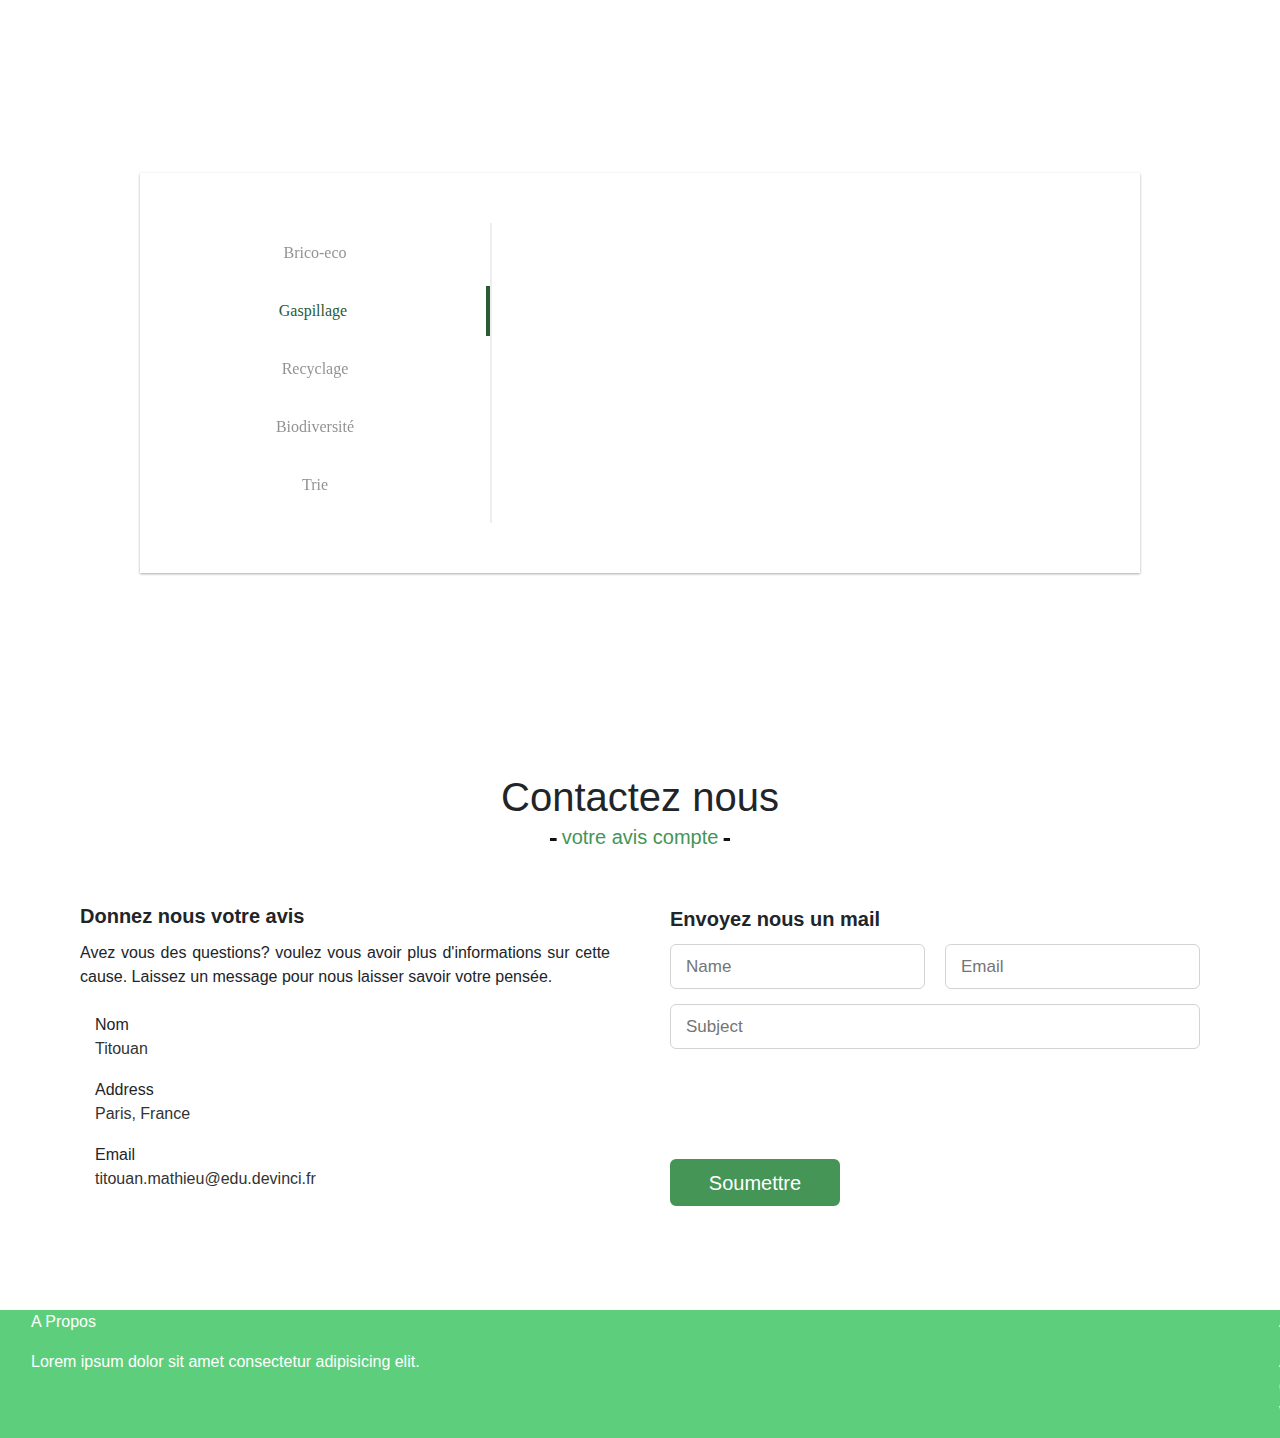
==== commit f0a467a0: ":lipstick:navbar over on normal website" ====
--- a/index.html
+++ b/index.html
@@ -27,7 +27,7 @@
                 <a href="index.html">ECO<span>CHAVILLE.</span><img src="img\Logo_reduit.png" alt="logo"></a>
                 </div>
                 <ul class="menu">
-                    <li><a href="#presentation" class="menu-btn">acceuil</a></li>
+                    <li><a href="#presentation" class="menu-btn">accueil</a></li>
                     <li><a href="#tuto-video" class="menu-btn">A Propos</a></li>
                     <li><a href="#caroussel-jeux" class="menu-btn">Jeux</a></li>
                     <li><a href="#newsletter" class="menu-btn">Contacts</a></li>
--- a/style.css
+++ b/style.css
@@ -144,6 +144,9 @@
   padding: 15px 0;
   background: #449556;
 }
+.navbar.sticky ul li a {
+  color: #fff;
+}
 
 .navbar .max-width {
   display: flex;
@@ -173,15 +176,11 @@
 
 .navbar .menu li a {
   display: block;
-  color: #fff;
+  color: #469757;
   font-size: 18px;
   font-weight: 500;
   margin-left: 25px;
   transition: color 0.3s ease;
-}
-
-.navbar .menu li a:hover {
-  color: #449556;
 }
 
 .navbar.sticky .menu li a:hover {
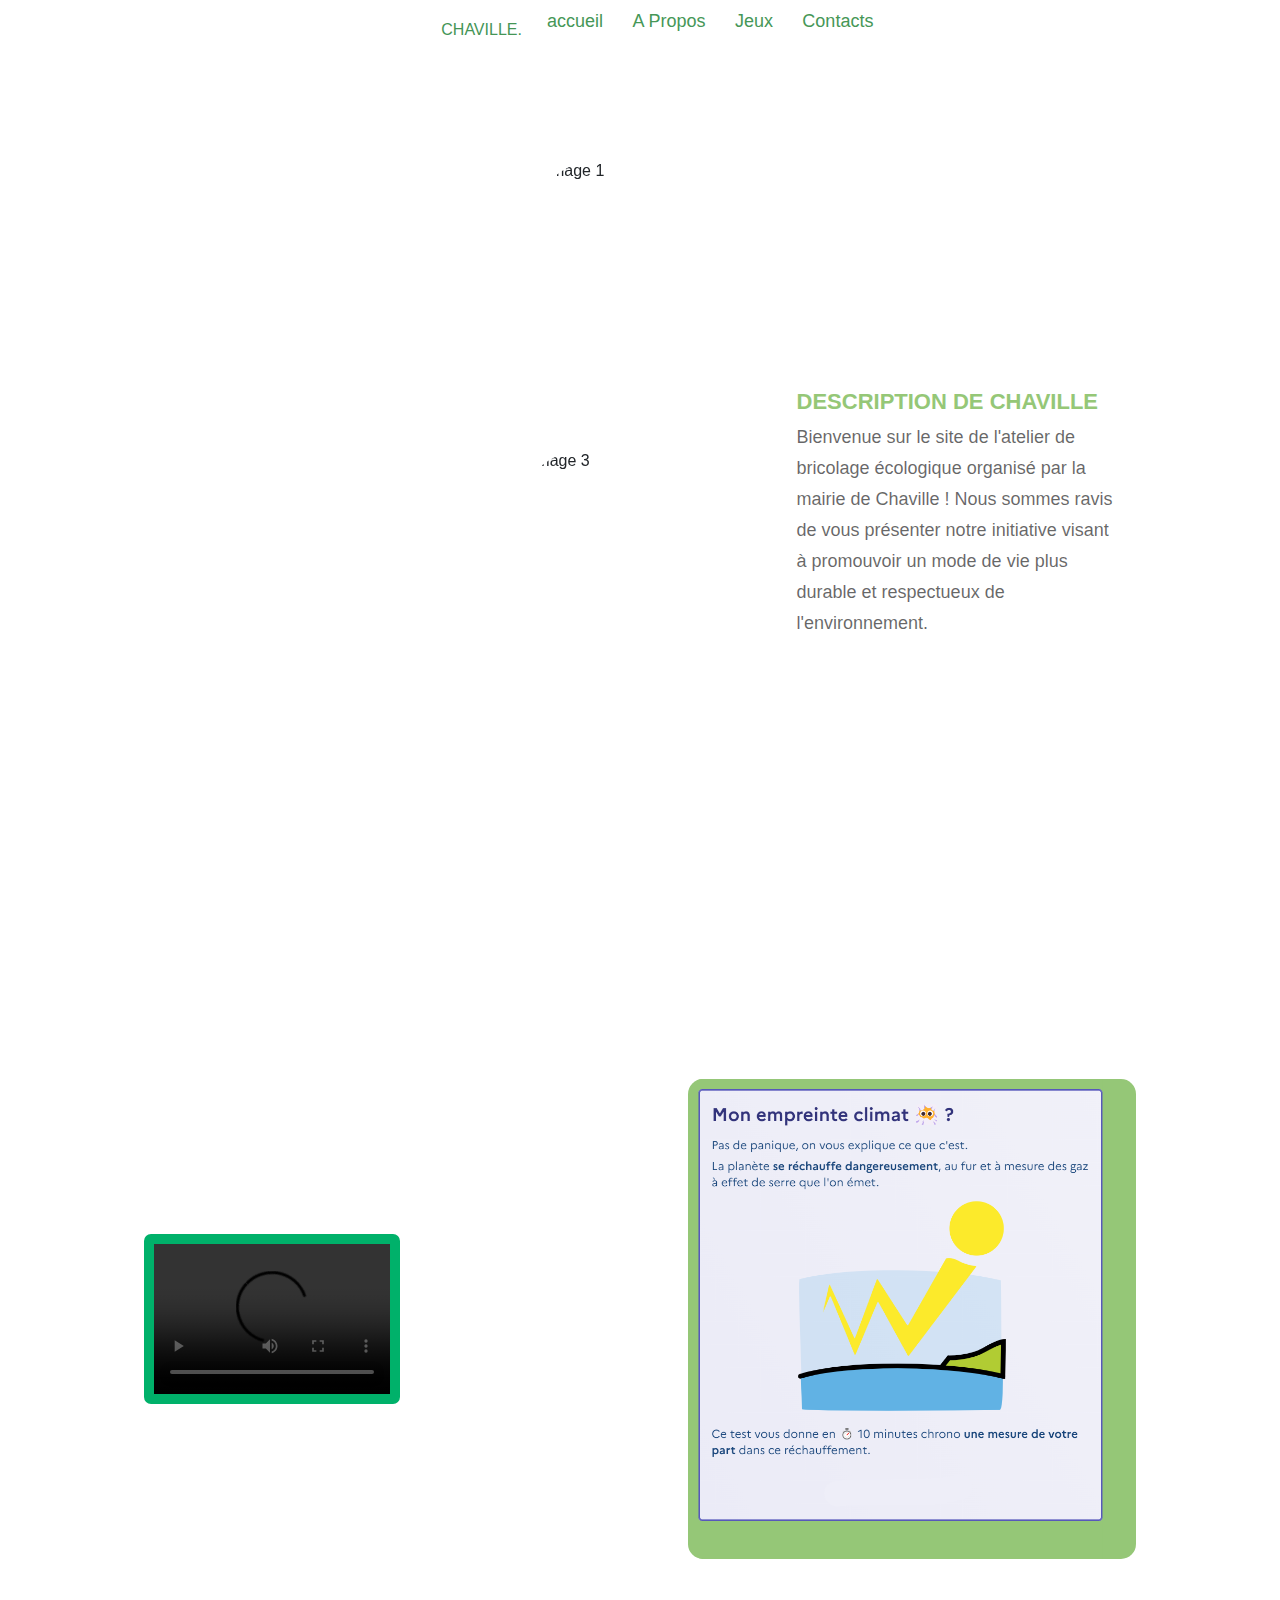
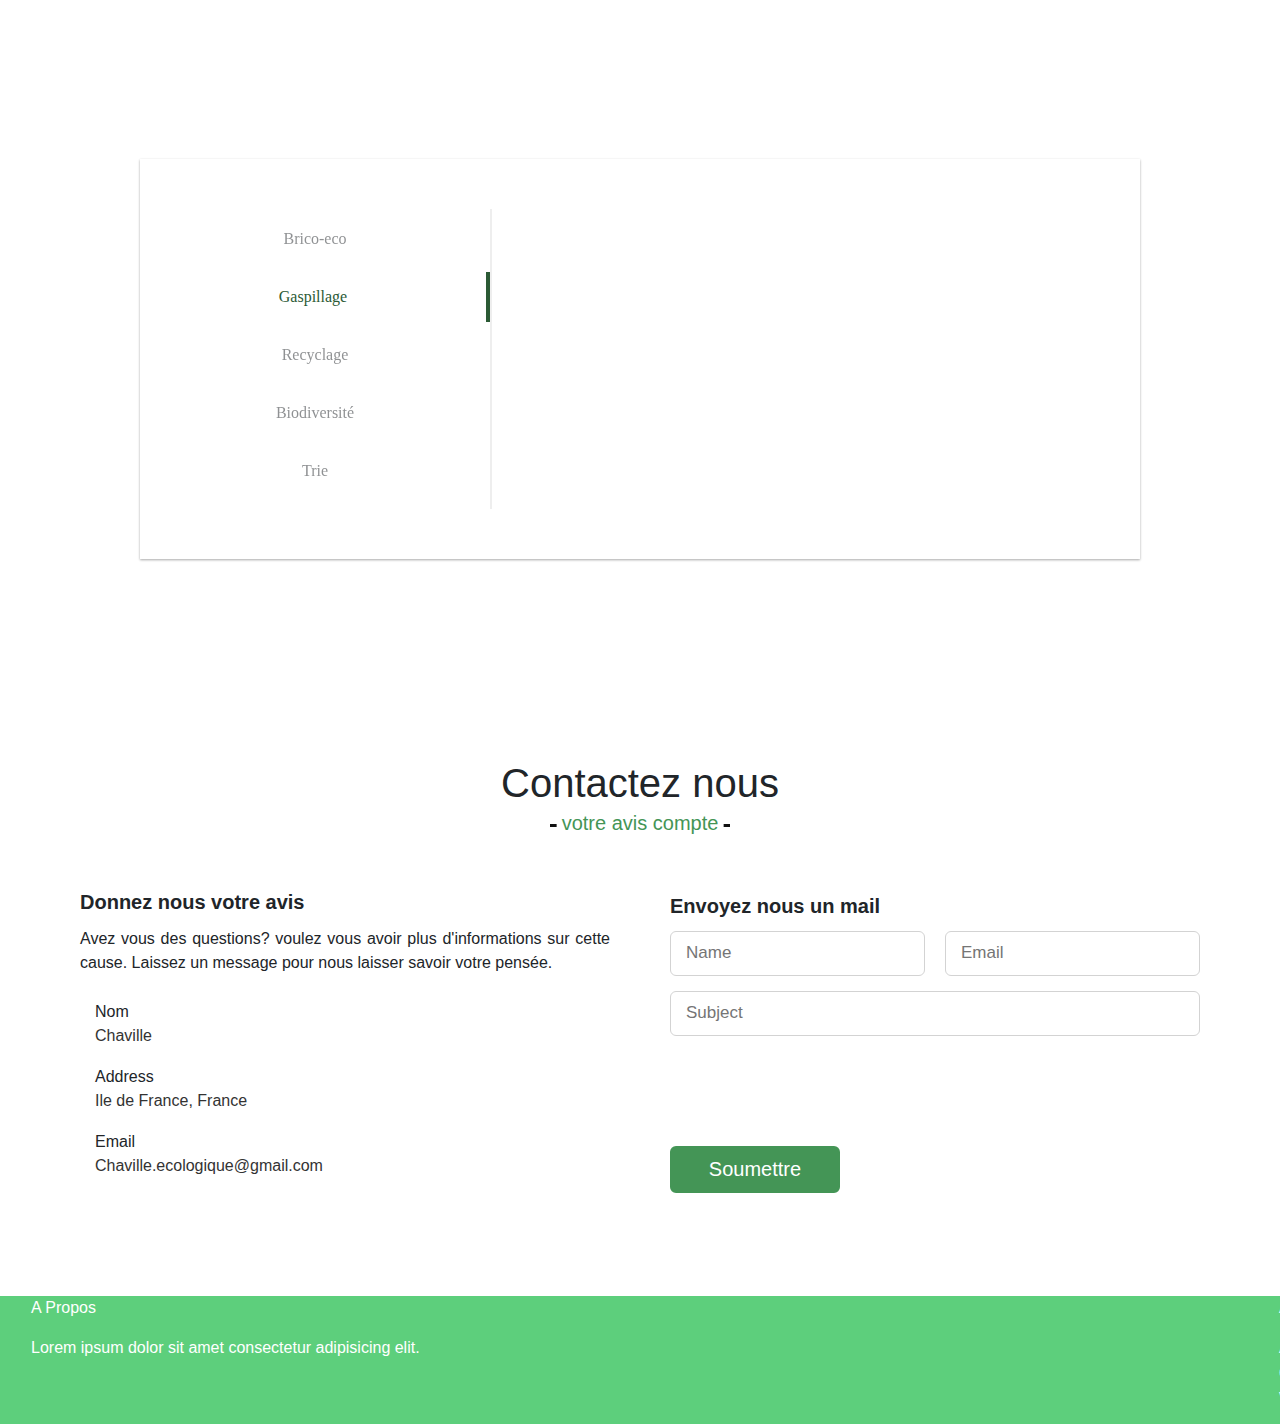
==== commit ca1b44d5: ":lipstick:adding valid infos" ====
--- a/index.html
+++ b/index.html
@@ -24,7 +24,7 @@
         <nav class="navbar">
             <div class="max-width">
                 <div class="logo">
-                <a href="index.html">ECO<span>CHAVILLE.</span><img src="img\Logo_reduit.png" alt="logo"></a>
+                <a href="index.html">ECO<span>CHAVILLE.</span></a>
                 </div>
                 <ul class="menu">
                     <li><a href="#presentation" class="menu-btn">accueil</a></li>
@@ -45,22 +45,24 @@
             <div class="pre-container">
                 <div class="pres-images">
                   <div class="images-container">              
-                        <img class="image active" src="https://livedemo00.template-help.com/wt_62267_v8/prod-20823-one-service/images/testimonials-02-306x306.png" alt="Image 1">                
-                        <img class="image" src="https://livedemo00.template-help.com/wt_62267_v8/prod-20823-one-service/images/testimonials-01-179x179.png" alt="Image 2">
-                        <img class="image" src="https://livedemo00.template-help.com/wt_62267_v8/prod-20823-one-service/images/testimonials-03-179x179.png" alt="Image 3">
+                        <img class="image active" src="https://upload.wikimedia.org/wikipedia/commons/e/ef/H%C3%B4tel_Ville_-_Chaville_%28FR92%29_-_2023-02-18_-_7.jpg" alt="Image 1">                
+                        <img class="image" src="https://blogarchiphotos.com/wp-content/uploads/2018/10/CHAVILLE-CENTRE-VILLE-VELVET-DRONE-1.jpg" alt="Image 2">
+                        <img class="image" src="https://media.nouvelobs.com/referentiel/1377x667/5568019.jpg" alt="Image 3">
                  </div>
                   <div class="description-container">
                     <div class="description active">
-                      <h3>Description de l'image 1</h3>
-                      <p>Ceci est la description de l'image 1</p>
+                      <h3>DESCRIPTION DE CHAVILLE</h3>
+                      <p> Bienvenue sur le site de l'atelier de bricolage écologique organisé par la mairie de Chaville ! Nous sommes ravis de vous présenter notre initiative visant à promouvoir un mode de vie plus durable et respectueux de l'environnement.</p>
                     </div>
                     <div class="description">
-                      <h3>Description de l'image 2</h3>
-                      <p>Ceci est la description de l'image 2</p>
+                      <h3>PROJET ECOLOGIQUE</h3>
+                      <p>Notre atelier de bricolage écologique est conçu pour aider les résidents de Chaville à apprendre des compétences pratiques de bricolage tout en mettant l'accent sur la durabilité et la réduction des déchets. Nous offrons des cours interactifs et des activités pratiques pour tous les niveaux de compétence, afin que chacun puisse participer et en profiter.</p>
                     </div>
                     <div class="description">
-                      <h3>Description de l'image 3</h3>
-                      <p>Ceci est la description de l'image 3</p>
+                      <h3>EVENEMENT</h3>
+                      <p>Pour cette occasion nous avons créer un site avec des jeux qui vont vous apprendre que le recyclage de matériaux est utile pour créer de nouveaux objet créatif et utile.
+
+                        Nous avons hâte de vous voir à notre atelier de bricolage écologique et de travailler ensemble pour créer un avenir plus durable pour notre communauté. Inscrivez-vous dès maintenant et rejoignez-nous dans cette initiative importante !</p>
                     </div>
                   </div>
                 </div>
@@ -168,21 +170,21 @@
                                     <i class="fas fa-user"></i>
                                     <div class="info">
                                         <div class="head">Nom</div>
-                                            <div class="sub-title">Titouan</div>
+                                            <div class="sub-title">Chaville</div>
                                     </div>
                                 </div>
                                 <div class="row">
                                     <i class="fas fa-map-marker-alt"></i>
                                     <div class="info">
                                         <div class="head">Address</div>
-                                        <div class="sub-title">Paris, France</div>
+                                        <div class="sub-title">Ile de France, France</div>
                                     </div>
                                 </div>
                                 <div class="row">
                                     <i class="fas fa-envelope"></i>
                                     <div class="info">
                                         <div class="head">Email</div>
-                                        <div class="sub-title">titouan.mathieu@edu.devinci.fr</div>
+                                        <div class="sub-title">Chaville.ecologique@gmail.com</div>
                                     </div>
                                 </div>
                             </div>
--- a/style.css
+++ b/style.css
@@ -237,13 +237,12 @@
   margin: auto;
 }
 
-.tuto-video, .presentation, .teams, .newsletter, footer {
+.tuto-video, .presentation, .newsletter, footer {
   font-family: "Poppins", sans-serif;
 }
 
 .newsletter .newsletter-content {
   display: flex;
-  flex-wrap: wrap;
   align-items: center;
   justify-content: space-between;
 }
@@ -290,19 +289,25 @@
 }
 
 .images-container img:nth-of-type(1) {
-  margin-left: auto;
+  border-radius: 50%;
+  height: 140px;
+  margin-left: 60%;
 }
 
 .images-container img:nth-of-type(2) {
   margin-right: auto;
+  border-radius: 50%;
+  height: 300px;
   max-width: 300px;
   width: 100%;
   margin-top: -50px;
 }
 
 .images-container img:nth-of-type(3) {
-  margin-left: auto;
-  margin-top: -50px;
+  margin-top: -100px;
+  border-radius: 50%;
+  height: 140px;
+  margin-left: 55%;
 }
 
 .pres-images {
@@ -369,6 +374,20 @@
 
 .active-description {
   display: block;
+}
+.active-description h3 {
+  font-size: 22px;
+  line-height: 1.75;
+  color: #95C777;
+  font-weight: 700;
+  margin-bottom: 0;
+}
+.active-description p {
+  font-size: 18px;
+  font-family: "Lucida Sans", "Lucida Sans Regular", "Lucida Grande", "Lucida Sans Unicode", Geneva, Verdana, sans-serif;
+  line-height: 1.72222;
+  font-weight: 500;
+  color: rgba(0, 0, 0, 0.6);
 }
 
 /*caroussel*/
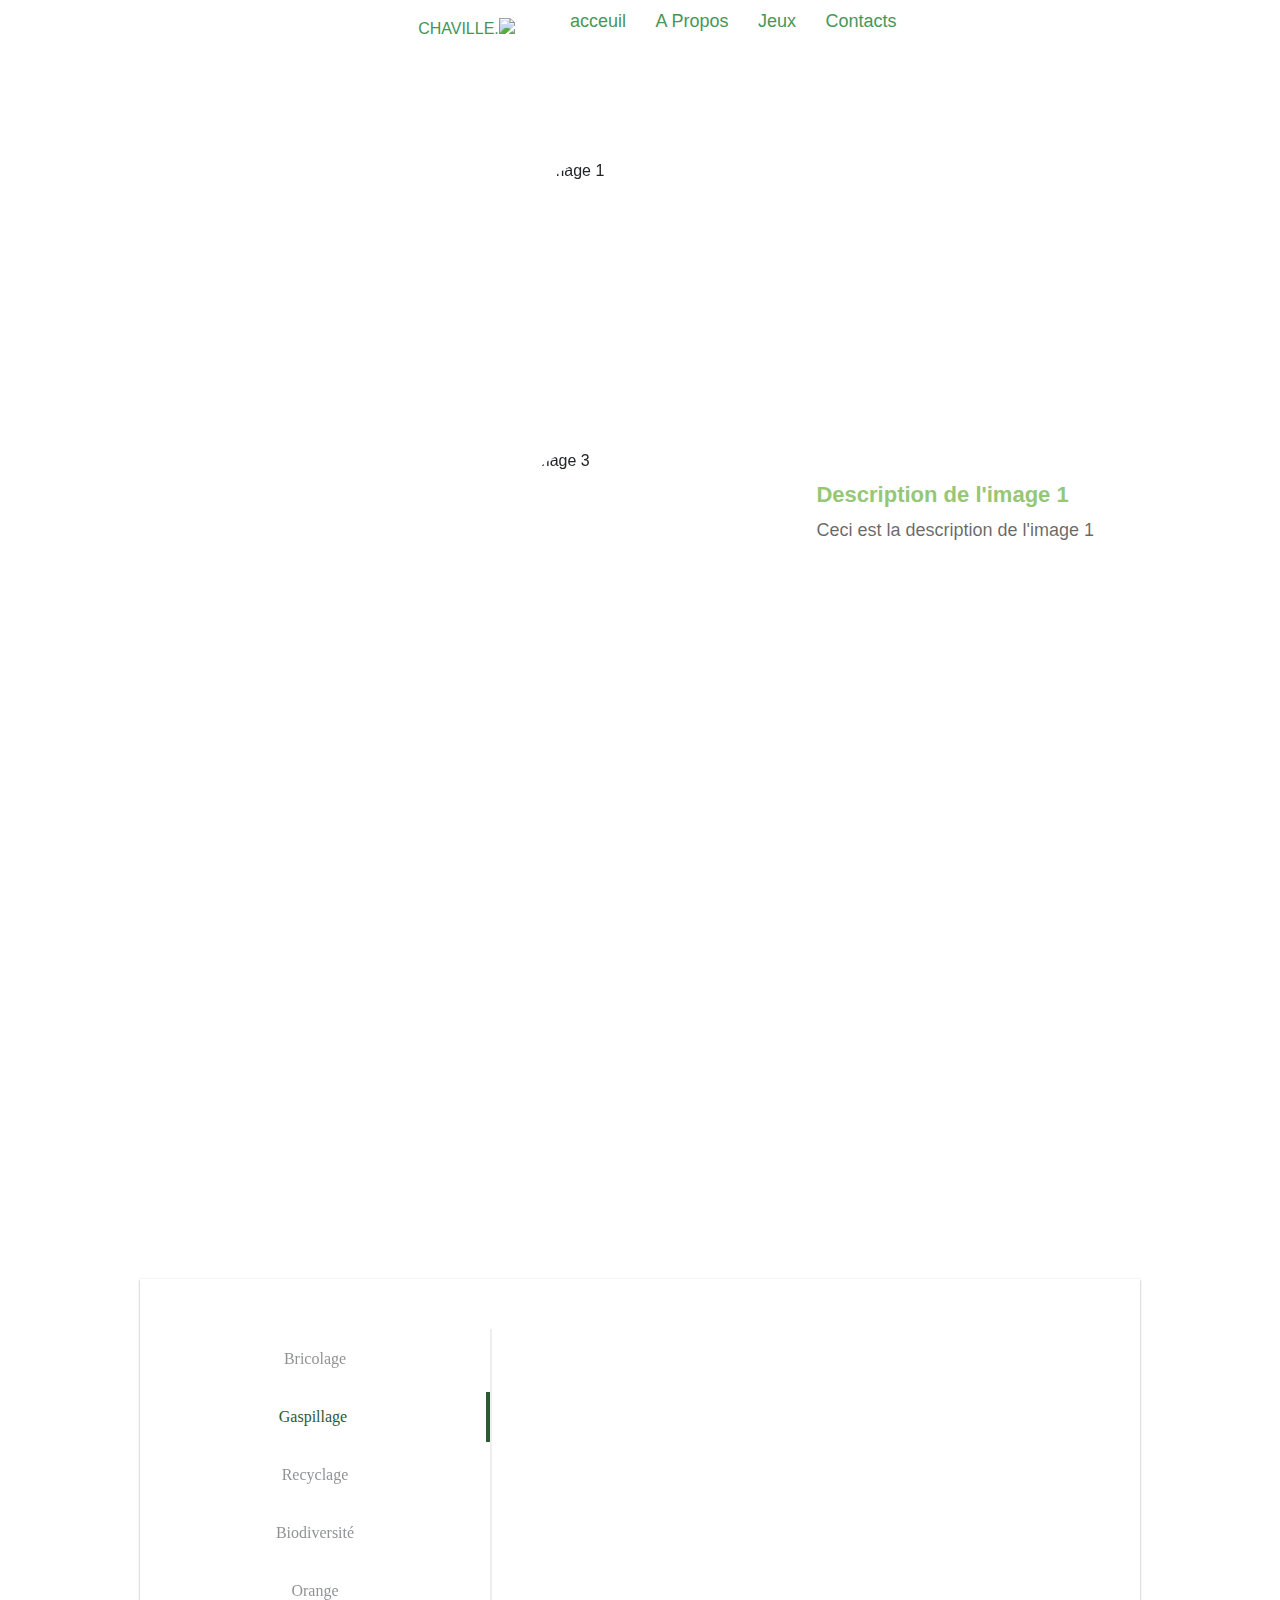
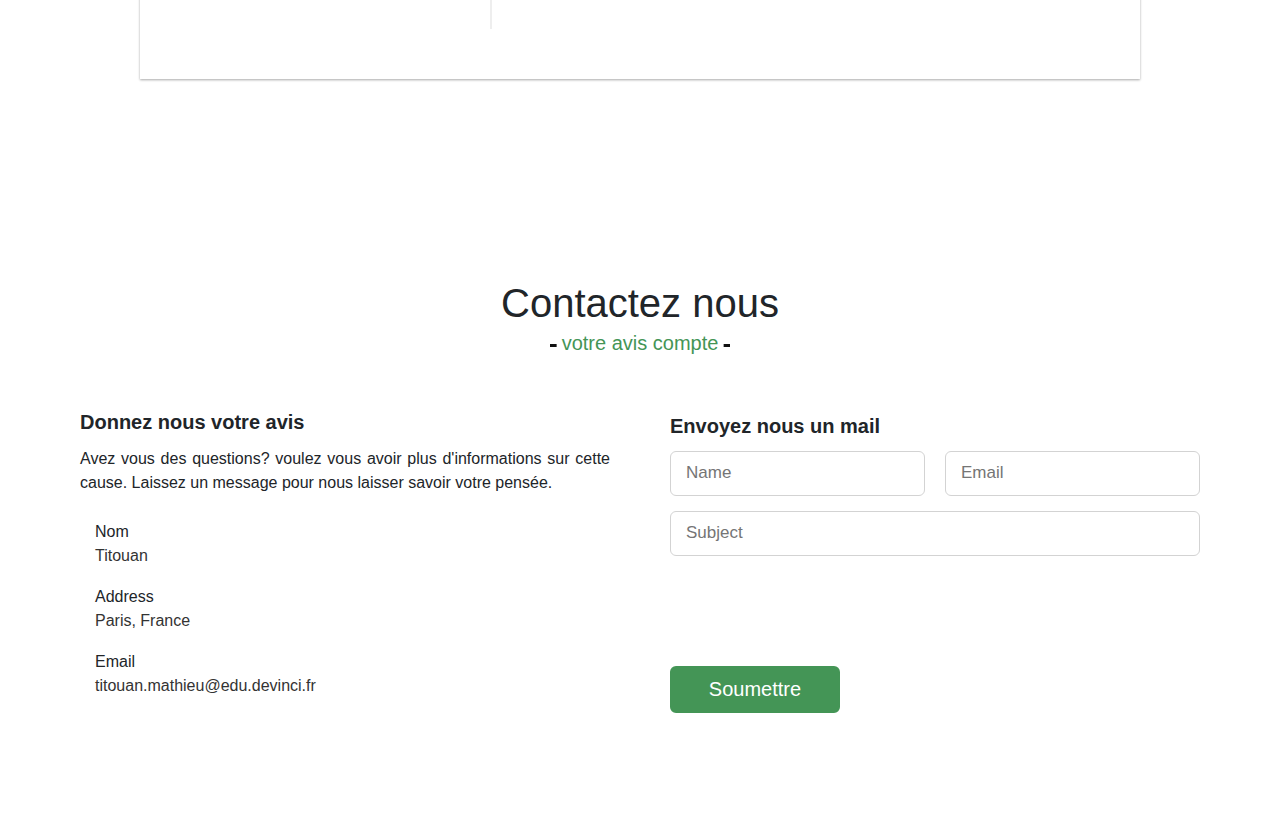
==== commit 82310a66: "try to merge" ====
--- a/index.html
+++ b/index.html
@@ -11,7 +11,6 @@
     <script src="https://code.jquery.com/jquery-3.5.1.min.js"></script>
     <script src="https://cdnjs.cloudflare.com/ajax/libs/typed.js/2.0.11/typed.min.js"></script>
     <script src="https://cdnjs.cloudflare.com/ajax/libs/waypoints/4.0.1/jquery.waypoints.min.js"></script>
-    <link rel="stylesheet" href="https://maxst.icons8.com/vue-static/landings/line-awesome/line-awesome/1.3.0/css/line-awesome.min.css">
     <script src="https://code.iconify.design/iconify-icon/1.0.7/iconify-icon.min.js"></script>
     <link rel="stylesheet" href="https://cdnjs.cloudflare.com/ajax/libs/OwlCarousel2/2.3.4/assets/owl.carousel.min.css"/>
 
@@ -24,11 +23,11 @@
         <nav class="navbar">
             <div class="max-width">
                 <div class="logo">
-                <a href="index.html">ECO<span>CHAVILLE.</span></a>
+                <a href="#">ECO<span>CHAVILLE.</span><img src="https://cdn.discordapp.com/attachments/1073169545482747928/1101078428494606439/Logo_v4.png" alt="logo"></a>
                 </div>
                 <ul class="menu">
-                    <li><a href="#presentation" class="menu-btn">accueil</a></li>
-                    <li><a href="#tuto-video" class="menu-btn">A Propos</a></li>
+                    <li><a href="#presentation" class="menu-btn">acceuil</a></li>
+                    <li><a href="#about" class="menu-btn">A Propos</a></li>
                     <li><a href="#caroussel-jeux" class="menu-btn">Jeux</a></li>
                     <li><a href="#newsletter" class="menu-btn">Contacts</a></li>
                      
@@ -45,55 +44,30 @@
             <div class="pre-container">
                 <div class="pres-images">
                   <div class="images-container">              
-                        <img class="image active" src="https://upload.wikimedia.org/wikipedia/commons/e/ef/H%C3%B4tel_Ville_-_Chaville_%28FR92%29_-_2023-02-18_-_7.jpg" alt="Image 1">                
-                        <img class="image" src="https://blogarchiphotos.com/wp-content/uploads/2018/10/CHAVILLE-CENTRE-VILLE-VELVET-DRONE-1.jpg" alt="Image 2">
-                        <img class="image" src="https://media.nouvelobs.com/referentiel/1377x667/5568019.jpg" alt="Image 3">
+                        <img class="image active" src="https://livedemo00.template-help.com/wt_62267_v8/prod-20823-one-service/images/testimonials-02-306x306.png" alt="Image 1">                
+                        <img class="image" src="https://livedemo00.template-help.com/wt_62267_v8/prod-20823-one-service/images/testimonials-01-179x179.png" alt="Image 2">
+                        <img class="image" src="https://livedemo00.template-help.com/wt_62267_v8/prod-20823-one-service/images/testimonials-03-179x179.png" alt="Image 3">
                  </div>
                   <div class="description-container">
                     <div class="description active">
-                      <h3>DESCRIPTION DE CHAVILLE</h3>
-                      <p> Bienvenue sur le site de l'atelier de bricolage écologique organisé par la mairie de Chaville ! Nous sommes ravis de vous présenter notre initiative visant à promouvoir un mode de vie plus durable et respectueux de l'environnement.</p>
+                      <h3>Description de l'image 1</h3>
+                      <p>Ceci est la description de l'image 1</p>
                     </div>
                     <div class="description">
-                      <h3>PROJET ECOLOGIQUE</h3>
-                      <p>Notre atelier de bricolage écologique est conçu pour aider les résidents de Chaville à apprendre des compétences pratiques de bricolage tout en mettant l'accent sur la durabilité et la réduction des déchets. Nous offrons des cours interactifs et des activités pratiques pour tous les niveaux de compétence, afin que chacun puisse participer et en profiter.</p>
+                      <h3>Description de l'image 2</h3>
+                      <p>Ceci est la description de l'image 2</p>
                     </div>
                     <div class="description">
-                      <h3>EVENEMENT</h3>
-                      <p>Pour cette occasion nous avons créer un site avec des jeux qui vont vous apprendre que le recyclage de matériaux est utile pour créer de nouveaux objet créatif et utile.
-
-                        Nous avons hâte de vous voir à notre atelier de bricolage écologique et de travailler ensemble pour créer un avenir plus durable pour notre communauté. Inscrivez-vous dès maintenant et rejoignez-nous dans cette initiative importante !</p>
+                      <h3>Description de l'image 3</h3>
+                      <p>Ceci est la description de l'image 3</p>
                     </div>
                   </div>
                 </div>
               </div>
         </section> 
         <!---============= tutoriel section start============== -->
-        <section class="tuto-video" id="tuto-video">
-            <div class="video">
-                <video controls width="250" aria-controls="">
-                    <source src="video/plan_climat.mp4" type="video/mp4">
-                </video>
-            </div>
-            <div class="diapo" data-speed="2000" data-transition="700">
-                <div class="elements">
-                    <div class="element">
-                        <img src="images/tuto1.png" alt="image tuto 1">
-                    </div>
-                    <div class="element">
-                        <img src="images/tuto2.png" alt="image tuto 2">
-                    </div>
-                    <div class="element">
-                        <img src="images/tuto3.png" alt="image tuto 3">
-                    </div>
-                    <div class="element">
-                        <img src="images/tuto4.png" alt="image tuto 4">
-                    </div>
-                    <div class="element">
-                        <img src="images/tuto5.png" alt="image tuto 5">
-                    </div>
-                </div>
-            </div>
+        <section id="tuto-video">
+
         </section>
         <!---============= caroussel jeu section start============== -->
          <section id="caroussel-jeux">
@@ -101,51 +75,46 @@
                 <div id="left-zone">
                   <ul class="list">
                     <li class="item">
-                            <input type="radio" id="radio_The range (specifically, the sweet range) is the fruit of the citrus species Citrus × sinensis in the family Rutaceae." name="basic_carousel" value="The range (specifically, the sweet range) is the fruit of the citrus species Citrus × sinensis in the family Rutaceae."/>
-                            <label class="label_range" for="radio_The range (specifically, the sweet range) is the fruit of the citrus species Citrus × sinensis in the family Rutaceae.">Brico-eco</label>
-                            <div class="content content_range"><span class="picto"></span>
-                                <h1>Phrases à troue</h1>
-                                <p>The orais the fruiensis in the family Rutaceae.</p>
-                                <button><a href="phrases-a-troue/index.html">jouer</a></button>
+                        <input type="radio" id="radio_The orange (specifically, the sweet orange) is the fruit of the citrus species Citrus × sinensis in the family Rutaceae." name="basic_carousel" value="The orange (specifically, the sweet orange) is the fruit of the citrus species Citrus × sinensis in the family Rutaceae."/>
+                        <label class="label_orange" for="radio_The orange (specifically, the sweet orange) is the fruit of the citrus species Citrus × sinensis in the family Rutaceae.">bricolage</label>
+                        <div class="content content_orange"><span class="picto"></span>
+                          <h1>Bricolage</h1>
+                          <p>The orais the fruiensis in the family Rutaceae.</p>
                         </div>
                       </li>
                     <li class="item">
-                            <input type="radio" id="radio_The garden strawberry (or simply strawberry /ˈstrɔːbᵊri/; Fragaria × ananassa) is a widely grown hybrid species of the genus Fragaria (collectively known as the strawberries)" name="basic_carousel" value="The garden strawberry (or simply strawberry /ˈstrɔːbᵊri/; Fragaria × ananassa) is a widely grown hybrid species of the genus Fragaria (collectively known as the strawberries)" checked="checked"/>
-                            <label class="label_strawberry" for="radio_The garden strawberry (or simply strawberry /ˈstrɔːbᵊri/; Fragaria × ananassa) is a widely grown hybrid species of the genus Fragaria (collectively known as the strawberries)">gaspillage</label>
-                            <div class="content content_strawberry"><span class="picto"></span>
-                            <h1>Jeu de question</h1>
-                            <p>Ce jeu est un simple question réponse sur le sujet du gaspillage et de l'écologie.  La reponse tiens donc en un ou deux mots</p>
-                            <button><a href="jeuQuestionReponse/jeuQuestionReponse.html">jouer</a></button>
+                      <input type="radio" id="radio_The garden strawberry (or simply strawberry /ˈstrɔːbᵊri/; Fragaria × ananassa) is a widely grown hybrid species of the genus Fragaria (collectively known as the strawberries)" name="basic_carousel" value="The garden strawberry (or simply strawberry /ˈstrɔːbᵊri/; Fragaria × ananassa) is a widely grown hybrid species of the genus Fragaria (collectively known as the strawberries)" checked="checked"/>
+                      <label class="label_strawberry" for="radio_The garden strawberry (or simply strawberry /ˈstrɔːbᵊri/; Fragaria × ananassa) is a widely grown hybrid species of the genus Fragaria (collectively known as the strawberries)">gaspillage</label>
+                      <div class="content content_strawberry"><span class="picto"></span>
+                        <h1>strawberry</h1>
+                        <p>The garden strawberry (or simply strawberry /ˈstrɔːbᵊri/; Fragaria × ananassa) is a widely grown hybrid species of the genus Fragaria (collectively known as the strawberries)</p>
                       </div>
                     </li>
                     <li class="item">
-                            <input type="radio" id="radio_A banana is an edible fruit, botanically a berry, produced by several kinds of large herbaceous flowering plants in the genus Musa." name="basic_carousel" value="A banana is an edible fruit, botanically a berry, produced by several kinds of large herbaceous flowering plants in the genus Musa."/>
-                            <label class="label_banana" for="radio_A banana is an edible fruit, botanically a berry, produced by several kinds of large herbaceous flowering plants in the genus Musa.">Recyclage</label>
-                            <div class="content content_banana"><span class="picto"></span>
-                                <h1>Hand grabing game</h1>
-                                <p>A banana is an edible fruit, botanically a berry, produced by several kinds of large herbaceous flowering plants in the genus Musa.</p>
-                                <button><a href="hanpgrab-game/index.html">jouer</a></button>
-                            </div>
-                    </li>
-                    <li class="item">          
-                            <input type="radio" id="radio_The apple tree (Malus domestica) is a deciduous tree in the rose family best known for its sweet, pomaceous fruit, the apple. It is cultivated worldwide as a fruit tree, and is the most widely grown species in the genus Malus." name="basic_carousel" value="The apple tree (Malus domestica) is a deciduous tree in the rose family best known for its sweet, pomaceous fruit, the apple. It is cultivated worldwide as a fruit tree, and is the most widely grown species in the genus Malus."/>
-                            <label class="label_apple" for="radio_The apple tree (Malus domestica) is a deciduous tree in the rose family best known for its sweet, pomaceous fruit, the apple. It is cultivated worldwide as a fruit tree, and is the most widely grown species in the genus Malus.">Biodiversité</label>
-                            <div class="content content_apple"><span class="picto"></span>
-                                <h1>Pendu</h1>
-                                <p>The apple tree (Malus domestica) is a deciduous tree in the rose family best known for its sweet, pomaceous fruit, the apple. It is cultivated worldwide as a fruit tree, and is the most widely grown species in the genus Malus.</p>
-                                <button><a href="pendue/pendue.html">jouer</a></button>
-                            </div>
-                      
+                      <input type="radio" id="radio_A banana is an edible fruit, botanically a berry, produced by several kinds of large herbaceous flowering plants in the genus Musa." name="basic_carousel" value="A banana is an edible fruit, botanically a berry, produced by several kinds of large herbaceous flowering plants in the genus Musa."/>
+                      <label class="label_banana" for="radio_A banana is an edible fruit, botanically a berry, produced by several kinds of large herbaceous flowering plants in the genus Musa.">Recyclage</label>
+                      <div class="content content_banana"><span class="picto"></span>
+                        <h1>banana</h1>
+                        <p>A banana is an edible fruit, botanically a berry, produced by several kinds of large herbaceous flowering plants in the genus Musa.</p>
+                      </div>
                     </li>
                     <li class="item">
-                            <input type="radio" id="radio_A melon " name="basic_carousel" value="The melon (specifically, the sweet melon) is the fruit of the citrus species Citrus × sinensis in the family Rutaceae."/>
-                            <label class="label_melon" for="radio_A melon ">Trie</label>
-                            <div class="content content_melon"><span class="picto"></span>
-                                <h1>Memory</h1>
-                                <p>The range (specifically, the sweet range) is the fruit of the citrus species Citrus × sinensis in the family Rutaceae.</p>
-                                <button><a href="MemoryGame/index.html">jouer</a></button>
-                            </div>    
+                      <input type="radio" id="radio_The apple tree (Malus domestica) is a deciduous tree in the rose family best known for its sweet, pomaceous fruit, the apple. It is cultivated worldwide as a fruit tree, and is the most widely grown species in the genus Malus." name="basic_carousel" value="The apple tree (Malus domestica) is a deciduous tree in the rose family best known for its sweet, pomaceous fruit, the apple. It is cultivated worldwide as a fruit tree, and is the most widely grown species in the genus Malus."/>
+                      <label class="label_apple" for="radio_The apple tree (Malus domestica) is a deciduous tree in the rose family best known for its sweet, pomaceous fruit, the apple. It is cultivated worldwide as a fruit tree, and is the most widely grown species in the genus Malus.">Biodiversité</label>
+                      <div class="content content_apple"><span class="picto"></span>
+                        <h1>apple</h1>
+                        <p>The apple tree (Malus domestica) is a deciduous tree in the rose family best known for its sweet, pomaceous fruit, the apple. It is cultivated worldwide as a fruit tree, and is the most widely grown species in the genus Malus.</p>
+                      </div>
                     </li>
+                    <li class="item">
+                      <input type="radio" id="radio_The orange (specifically, the sweet orange) is the fruit of the citrus species Citrus × sinensis in the family Rutaceae." name="basic_carousel" value="The orange (specifically, the sweet orange) is the fruit of the citrus species Citrus × sinensis in the family Rutaceae."/>
+                      <label class="label_orange" for="radio_The orange (specifically, the sweet orange) is the fruit of the citrus species Citrus × sinensis in the family Rutaceae.">orange</label>
+                      <div class="content content_orange"><span class="picto"></span>
+                        <h1>orange</h1>
+                        <p>The orange (specifically, the sweet orange) is the fruit of the citrus species Citrus × sinensis in the family Rutaceae.</p>
+                      </div>
+                    </li>
+
                   </ul>
                 </div>
                 <div id="middle-border"></div>
@@ -156,51 +125,59 @@
         <!---============= newsletter  section start============== -->
         <section id="newsletter" class="newsletter">
             <div class="max-width">
-                <h2 class="title">Contactez nous</h2>
-                    <div class="newsletter-content">
+                <h2 class="title">
+    Contactez nous</h2>
+    <div class="newsletter-content">
                     <div class="column left">
-                        <div class="text"> Donnez nous votre avis</div>
-                            <p>
-                                Avez vous des questions?
-                                voulez vous avoir plus d'informations sur cette cause.
-                                Laissez un message pour nous laisser savoir votre pensée.
-                            </p>
-                            <div class="icons">
-                                <div class="row">
-                                    <i class="fas fa-user"></i>
-                                    <div class="info">
-                                        <div class="head">Nom</div>
-                                            <div class="sub-title">Chaville</div>
-                                    </div>
+                        <div class="text">
+    Donnez nous votre avis</div>
+    <p>
+    Avez vous des questions?
+    voulez vous avoir plus d'informations sur cette cause.
+    Laissez un message pour nous laisser savoir votre pensée.</p>
+    <div class="icons">
+                            <div class="row">
+                                <i class="fas fa-user"></i>
+                                <div class="info">
+                                    <div class="head">
+    Nom</div>
+    <div class="sub-title">
+    Titouan</div>
+    </div>
+    </div>
+    <div class="row">
+                                <i class="fas fa-map-marker-alt"></i>
+                                <div class="info">
+                                    <div class="head">
+    Address</div>
+    <div class="sub-title">
+    Paris, France</div>
+    </div>
+    </div>
+    <div class="row">
+                                <i class="fas fa-envelope"></i>
+                                <div class="info">
+                                    <div class="head">
+    Email</div>
+    <div class="sub-title">
+    titouan.mathieu@edu.devinci.fr</div>
+    </div>
+    </div>
+    </div>
+    </div>
+            <div class="column right">
+                        <div class="text">
+            Envoyez nous un mail</div>
+        <form action="#">
+                            <div class="fields">
+                                <div class="field name">
+                                    <input type="text" placeholder="Name" required>
                                 </div>
-                                <div class="row">
-                                    <i class="fas fa-map-marker-alt"></i>
-                                    <div class="info">
-                                        <div class="head">Address</div>
-                                        <div class="sub-title">Ile de France, France</div>
-                                    </div>
+            <div class="field email">
+                                    <input type="email" placeholder="Email" required>
                                 </div>
-                                <div class="row">
-                                    <i class="fas fa-envelope"></i>
-                                    <div class="info">
-                                        <div class="head">Email</div>
-                                        <div class="sub-title">Chaville.ecologique@gmail.com</div>
-                                    </div>
-                                </div>
-                            </div>
-                    </div>
-                    <div class="column right">
-                        <div class="text">Envoyez nous un mail</div>
-        <form action="#">
-            <div class="fields">
-                <div class="field name">
-                    <input type="text" placeholder="Name" required>
-                </div>
-            <div class="field email">
-                <input type="email" placeholder="Email" required>
-            </div>
     </div>
-                            <div class="field">
+    <div class="field">
                                 <input type="text" placeholder="Subject" required>
                             </div>
     <div class="field textarea">
@@ -210,40 +187,12 @@
                                 <button type="submit">Soumettre</button>
                             </div>
     </form>
-                    </div>
-                    </div>
-            </div>
+    </div>
+    </div>
+    </div>
         </section>
     </main>
     <footer>
-        <div class="footer-container">
-            <div class="col-sm-5 col-md-12">
-                <p class="footer-head"> A Propos</p>
-                <p>
-                    Lorem ipsum dolor 
-                    sit amet consectetur 
-                    adipisicing elit. 
-                </p> 
-            </div>
-            <div class="col-sm-6 col-md-3">
-                <p class="footer-head"> A Propos</p>
-                <p>
-                    Aspernatur vel nesciunt
-                    vitae quo error doloremque 
-                    illo hic animi earum, 
-                    veniam et molestias 
-                </p> 
-            </div>
-            <div class="col-sm-6 col-md-3">
-                <p class="footer-head"> A Propos</p>
-                <p>
-                    maxime in ipsa qui 
-                    commodi impedit. 
-                    Similique, expedita!
-                </p> 
-            </div>
-        </div>
-        
     </footer>
         <script src="script.js"></script>
 </body>
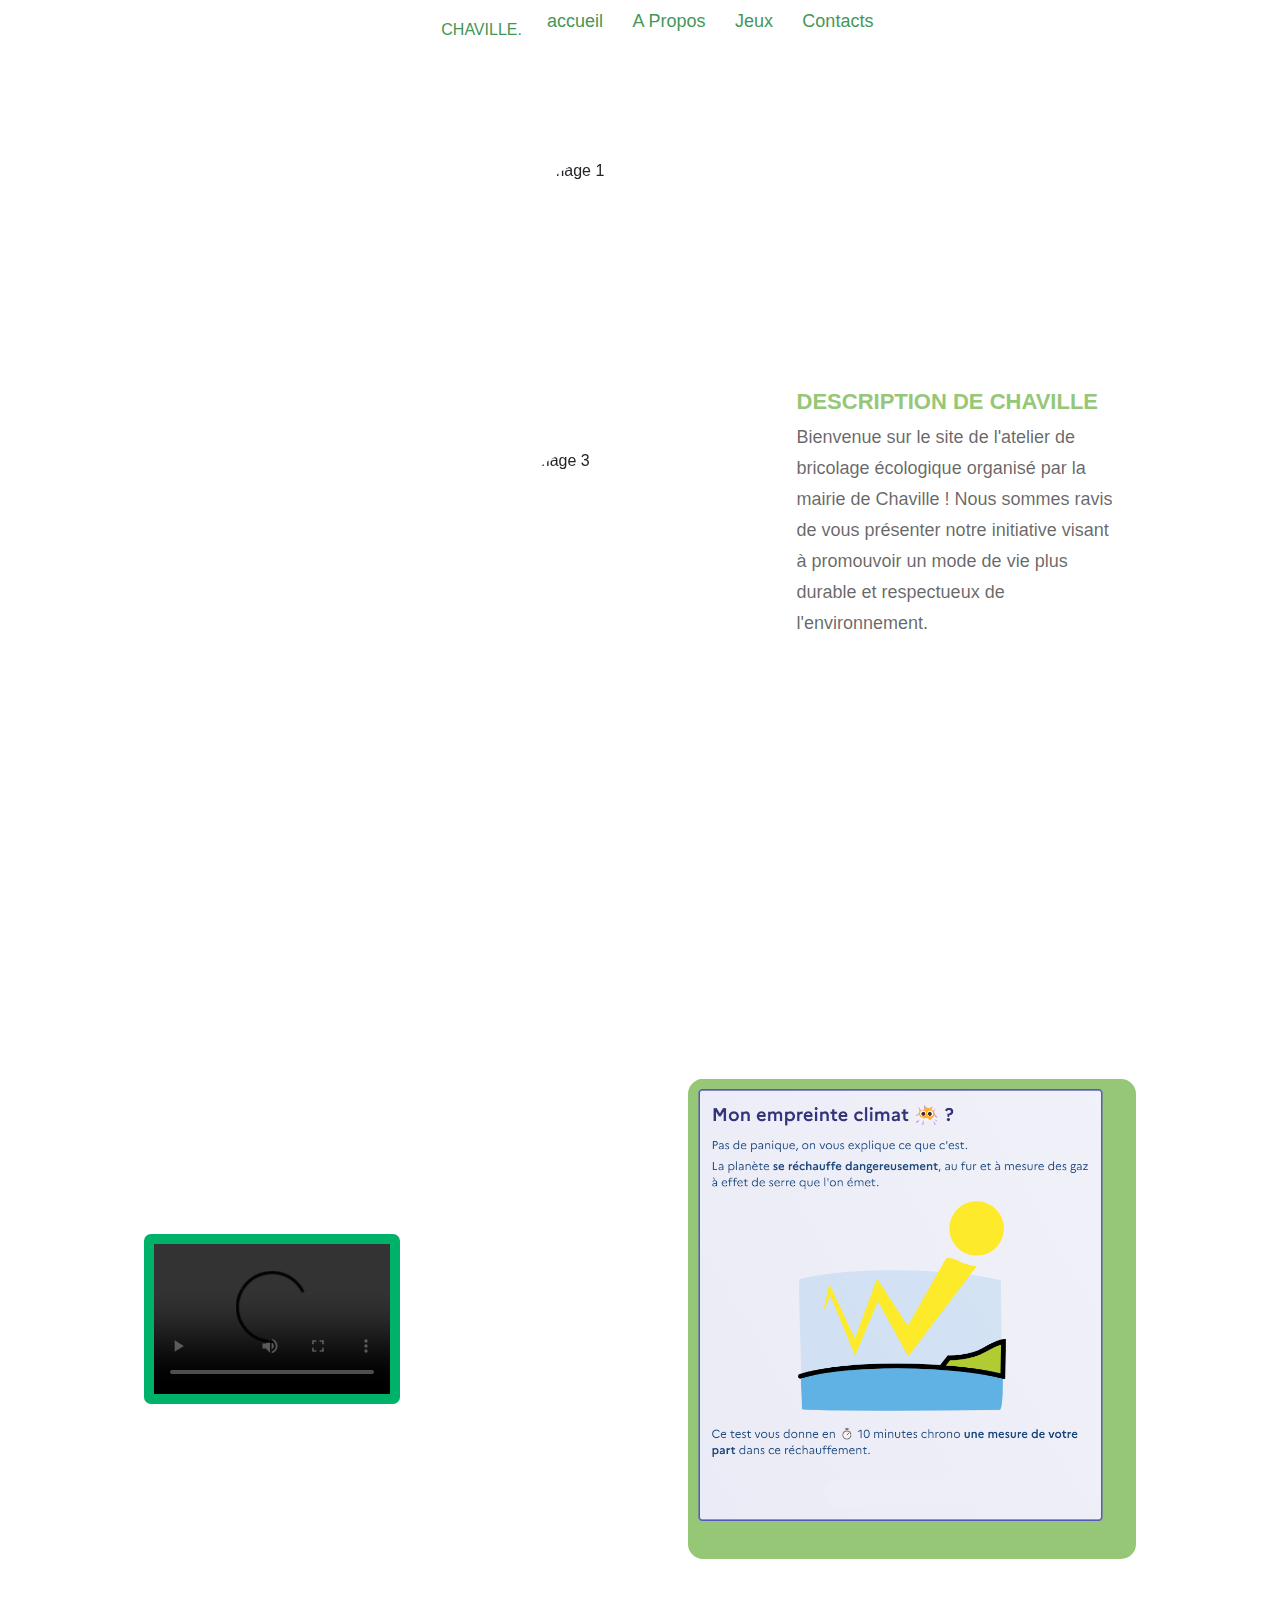
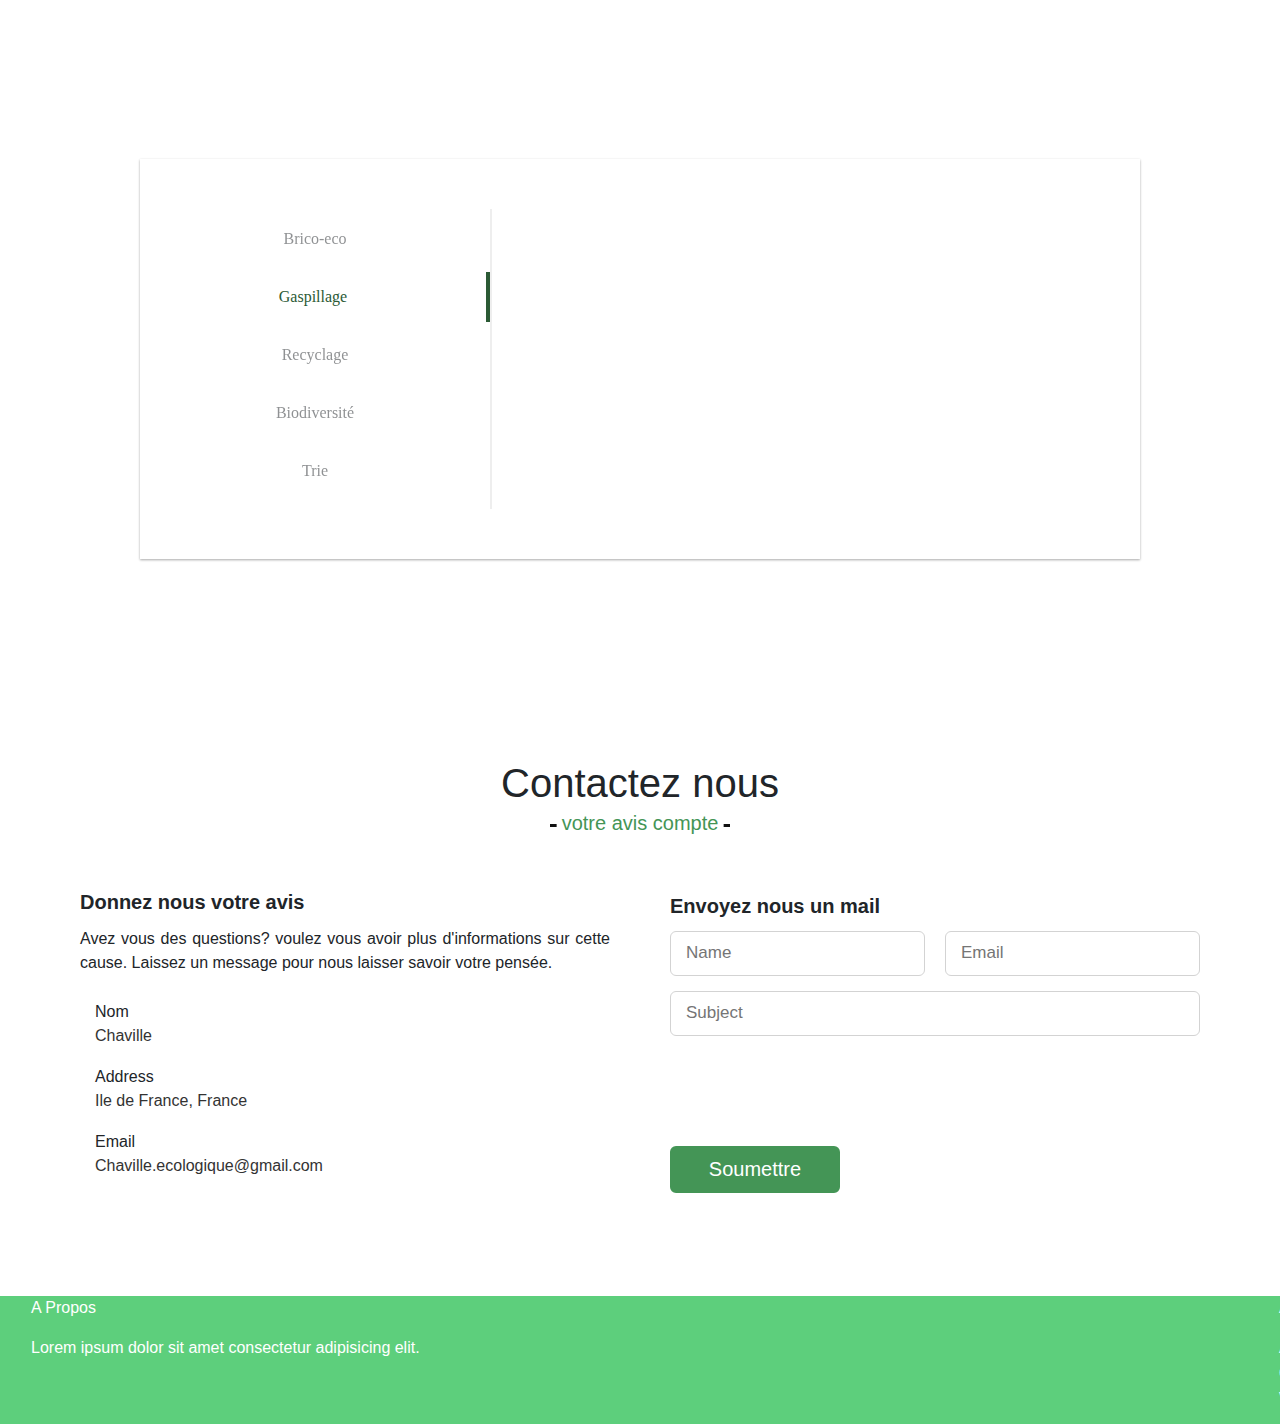
==== commit b8321a00: "try to merge" ====
--- a/index.html
+++ b/index.html
@@ -11,6 +11,7 @@
     <script src="https://code.jquery.com/jquery-3.5.1.min.js"></script>
     <script src="https://cdnjs.cloudflare.com/ajax/libs/typed.js/2.0.11/typed.min.js"></script>
     <script src="https://cdnjs.cloudflare.com/ajax/libs/waypoints/4.0.1/jquery.waypoints.min.js"></script>
+    <link rel="stylesheet" href="https://maxst.icons8.com/vue-static/landings/line-awesome/line-awesome/1.3.0/css/line-awesome.min.css">
     <script src="https://code.iconify.design/iconify-icon/1.0.7/iconify-icon.min.js"></script>
     <link rel="stylesheet" href="https://cdnjs.cloudflare.com/ajax/libs/OwlCarousel2/2.3.4/assets/owl.carousel.min.css"/>
 
@@ -23,11 +24,11 @@
         <nav class="navbar">
             <div class="max-width">
                 <div class="logo">
-                <a href="#">ECO<span>CHAVILLE.</span><img src="https://cdn.discordapp.com/attachments/1073169545482747928/1101078428494606439/Logo_v4.png" alt="logo"></a>
+                <a href="index.html">ECO<span>CHAVILLE.</span></a>
                 </div>
                 <ul class="menu">
-                    <li><a href="#presentation" class="menu-btn">acceuil</a></li>
-                    <li><a href="#about" class="menu-btn">A Propos</a></li>
+                    <li><a href="#presentation" class="menu-btn">accueil</a></li>
+                    <li><a href="#tuto-video" class="menu-btn">A Propos</a></li>
                     <li><a href="#caroussel-jeux" class="menu-btn">Jeux</a></li>
                     <li><a href="#newsletter" class="menu-btn">Contacts</a></li>
                      
@@ -44,30 +45,55 @@
             <div class="pre-container">
                 <div class="pres-images">
                   <div class="images-container">              
-                        <img class="image active" src="https://livedemo00.template-help.com/wt_62267_v8/prod-20823-one-service/images/testimonials-02-306x306.png" alt="Image 1">                
-                        <img class="image" src="https://livedemo00.template-help.com/wt_62267_v8/prod-20823-one-service/images/testimonials-01-179x179.png" alt="Image 2">
-                        <img class="image" src="https://livedemo00.template-help.com/wt_62267_v8/prod-20823-one-service/images/testimonials-03-179x179.png" alt="Image 3">
+                        <img class="image active" src="https://upload.wikimedia.org/wikipedia/commons/e/ef/H%C3%B4tel_Ville_-_Chaville_%28FR92%29_-_2023-02-18_-_7.jpg" alt="Image 1">                
+                        <img class="image" src="https://blogarchiphotos.com/wp-content/uploads/2018/10/CHAVILLE-CENTRE-VILLE-VELVET-DRONE-1.jpg" alt="Image 2">
+                        <img class="image" src="https://media.nouvelobs.com/referentiel/1377x667/5568019.jpg" alt="Image 3">
                  </div>
                   <div class="description-container">
                     <div class="description active">
-                      <h3>Description de l'image 1</h3>
-                      <p>Ceci est la description de l'image 1</p>
+                      <h3>DESCRIPTION DE CHAVILLE</h3>
+                      <p> Bienvenue sur le site de l'atelier de bricolage écologique organisé par la mairie de Chaville ! Nous sommes ravis de vous présenter notre initiative visant à promouvoir un mode de vie plus durable et respectueux de l'environnement.</p>
                     </div>
                     <div class="description">
-                      <h3>Description de l'image 2</h3>
-                      <p>Ceci est la description de l'image 2</p>
+                      <h3>PROJET ECOLOGIQUE</h3>
+                      <p>Notre atelier de bricolage écologique est conçu pour aider les résidents de Chaville à apprendre des compétences pratiques de bricolage tout en mettant l'accent sur la durabilité et la réduction des déchets. Nous offrons des cours interactifs et des activités pratiques pour tous les niveaux de compétence, afin que chacun puisse participer et en profiter.</p>
                     </div>
                     <div class="description">
-                      <h3>Description de l'image 3</h3>
-                      <p>Ceci est la description de l'image 3</p>
+                      <h3>EVENEMENT</h3>
+                      <p>Pour cette occasion nous avons créer un site avec des jeux qui vont vous apprendre que le recyclage de matériaux est utile pour créer de nouveaux objet créatif et utile.
+
+                        Nous avons hâte de vous voir à notre atelier de bricolage écologique et de travailler ensemble pour créer un avenir plus durable pour notre communauté. Inscrivez-vous dès maintenant et rejoignez-nous dans cette initiative importante !</p>
                     </div>
                   </div>
                 </div>
               </div>
         </section> 
         <!---============= tutoriel section start============== -->
-        <section id="tuto-video">
-
+        <section class="tuto-video" id="tuto-video">
+            <div class="video">
+                <video controls width="250" aria-controls="">
+                    <source src="video/plan_climat.mp4" type="video/mp4">
+                </video>
+            </div>
+            <div class="diapo" data-speed="2000" data-transition="700">
+                <div class="elements">
+                    <div class="element">
+                        <img src="images/tuto1.png" alt="image tuto 1">
+                    </div>
+                    <div class="element">
+                        <img src="images/tuto2.png" alt="image tuto 2">
+                    </div>
+                    <div class="element">
+                        <img src="images/tuto3.png" alt="image tuto 3">
+                    </div>
+                    <div class="element">
+                        <img src="images/tuto4.png" alt="image tuto 4">
+                    </div>
+                    <div class="element">
+                        <img src="images/tuto5.png" alt="image tuto 5">
+                    </div>
+                </div>
+            </div>
         </section>
         <!---============= caroussel jeu section start============== -->
          <section id="caroussel-jeux">
@@ -75,46 +101,51 @@
                 <div id="left-zone">
                   <ul class="list">
                     <li class="item">
-                        <input type="radio" id="radio_The orange (specifically, the sweet orange) is the fruit of the citrus species Citrus × sinensis in the family Rutaceae." name="basic_carousel" value="The orange (specifically, the sweet orange) is the fruit of the citrus species Citrus × sinensis in the family Rutaceae."/>
-                        <label class="label_orange" for="radio_The orange (specifically, the sweet orange) is the fruit of the citrus species Citrus × sinensis in the family Rutaceae.">bricolage</label>
-                        <div class="content content_orange"><span class="picto"></span>
-                          <h1>Bricolage</h1>
-                          <p>The orais the fruiensis in the family Rutaceae.</p>
+                            <input type="radio" id="radio_The range (specifically, the sweet range) is the fruit of the citrus species Citrus × sinensis in the family Rutaceae." name="basic_carousel" value="The range (specifically, the sweet range) is the fruit of the citrus species Citrus × sinensis in the family Rutaceae."/>
+                            <label class="label_range" for="radio_The range (specifically, the sweet range) is the fruit of the citrus species Citrus × sinensis in the family Rutaceae.">Brico-eco</label>
+                            <div class="content content_range"><span class="picto"></span>
+                                <h1>Phrases à troue</h1>
+                                <p>The orais the fruiensis in the family Rutaceae.</p>
+                                <button><a href="phrases-a-troue/index.html">jouer</a></button>
                         </div>
                       </li>
                     <li class="item">
-                      <input type="radio" id="radio_The garden strawberry (or simply strawberry /ˈstrɔːbᵊri/; Fragaria × ananassa) is a widely grown hybrid species of the genus Fragaria (collectively known as the strawberries)" name="basic_carousel" value="The garden strawberry (or simply strawberry /ˈstrɔːbᵊri/; Fragaria × ananassa) is a widely grown hybrid species of the genus Fragaria (collectively known as the strawberries)" checked="checked"/>
-                      <label class="label_strawberry" for="radio_The garden strawberry (or simply strawberry /ˈstrɔːbᵊri/; Fragaria × ananassa) is a widely grown hybrid species of the genus Fragaria (collectively known as the strawberries)">gaspillage</label>
-                      <div class="content content_strawberry"><span class="picto"></span>
-                        <h1>strawberry</h1>
-                        <p>The garden strawberry (or simply strawberry /ˈstrɔːbᵊri/; Fragaria × ananassa) is a widely grown hybrid species of the genus Fragaria (collectively known as the strawberries)</p>
+                            <input type="radio" id="radio_The garden strawberry (or simply strawberry /ˈstrɔːbᵊri/; Fragaria × ananassa) is a widely grown hybrid species of the genus Fragaria (collectively known as the strawberries)" name="basic_carousel" value="The garden strawberry (or simply strawberry /ˈstrɔːbᵊri/; Fragaria × ananassa) is a widely grown hybrid species of the genus Fragaria (collectively known as the strawberries)" checked="checked"/>
+                            <label class="label_strawberry" for="radio_The garden strawberry (or simply strawberry /ˈstrɔːbᵊri/; Fragaria × ananassa) is a widely grown hybrid species of the genus Fragaria (collectively known as the strawberries)">gaspillage</label>
+                            <div class="content content_strawberry"><span class="picto"></span>
+                            <h1>Jeu de question</h1>
+                            <p>Ce jeu est un simple question réponse sur le sujet du gaspillage et de l'écologie.  La reponse tiens donc en un ou deux mots</p>
+                            <button><a href="jeuQuestionReponse/jeuQuestionReponse.html">jouer</a></button>
                       </div>
                     </li>
                     <li class="item">
-                      <input type="radio" id="radio_A banana is an edible fruit, botanically a berry, produced by several kinds of large herbaceous flowering plants in the genus Musa." name="basic_carousel" value="A banana is an edible fruit, botanically a berry, produced by several kinds of large herbaceous flowering plants in the genus Musa."/>
-                      <label class="label_banana" for="radio_A banana is an edible fruit, botanically a berry, produced by several kinds of large herbaceous flowering plants in the genus Musa.">Recyclage</label>
-                      <div class="content content_banana"><span class="picto"></span>
-                        <h1>banana</h1>
-                        <p>A banana is an edible fruit, botanically a berry, produced by several kinds of large herbaceous flowering plants in the genus Musa.</p>
-                      </div>
-                    </li>
-                    <li class="item">
-                      <input type="radio" id="radio_The apple tree (Malus domestica) is a deciduous tree in the rose family best known for its sweet, pomaceous fruit, the apple. It is cultivated worldwide as a fruit tree, and is the most widely grown species in the genus Malus." name="basic_carousel" value="The apple tree (Malus domestica) is a deciduous tree in the rose family best known for its sweet, pomaceous fruit, the apple. It is cultivated worldwide as a fruit tree, and is the most widely grown species in the genus Malus."/>
-                      <label class="label_apple" for="radio_The apple tree (Malus domestica) is a deciduous tree in the rose family best known for its sweet, pomaceous fruit, the apple. It is cultivated worldwide as a fruit tree, and is the most widely grown species in the genus Malus.">Biodiversité</label>
-                      <div class="content content_apple"><span class="picto"></span>
-                        <h1>apple</h1>
-                        <p>The apple tree (Malus domestica) is a deciduous tree in the rose family best known for its sweet, pomaceous fruit, the apple. It is cultivated worldwide as a fruit tree, and is the most widely grown species in the genus Malus.</p>
-                      </div>
-                    </li>
-                    <li class="item">
-                      <input type="radio" id="radio_The orange (specifically, the sweet orange) is the fruit of the citrus species Citrus × sinensis in the family Rutaceae." name="basic_carousel" value="The orange (specifically, the sweet orange) is the fruit of the citrus species Citrus × sinensis in the family Rutaceae."/>
-                      <label class="label_orange" for="radio_The orange (specifically, the sweet orange) is the fruit of the citrus species Citrus × sinensis in the family Rutaceae.">orange</label>
-                      <div class="content content_orange"><span class="picto"></span>
-                        <h1>orange</h1>
-                        <p>The orange (specifically, the sweet orange) is the fruit of the citrus species Citrus × sinensis in the family Rutaceae.</p>
-                      </div>
-                    </li>
-
+                            <input type="radio" id="radio_A banana is an edible fruit, botanically a berry, produced by several kinds of large herbaceous flowering plants in the genus Musa." name="basic_carousel" value="A banana is an edible fruit, botanically a berry, produced by several kinds of large herbaceous flowering plants in the genus Musa."/>
+                            <label class="label_banana" for="radio_A banana is an edible fruit, botanically a berry, produced by several kinds of large herbaceous flowering plants in the genus Musa.">Recyclage</label>
+                            <div class="content content_banana"><span class="picto"></span>
+                                <h1>Hand grabing game</h1>
+                                <p>A banana is an edible fruit, botanically a berry, produced by several kinds of large herbaceous flowering plants in the genus Musa.</p>
+                                <button><a href="hanpgrab-game/index.html">jouer</a></button>
+                            </div>
+                    </li>
+                    <li class="item">          
+                            <input type="radio" id="radio_The apple tree (Malus domestica) is a deciduous tree in the rose family best known for its sweet, pomaceous fruit, the apple. It is cultivated worldwide as a fruit tree, and is the most widely grown species in the genus Malus." name="basic_carousel" value="The apple tree (Malus domestica) is a deciduous tree in the rose family best known for its sweet, pomaceous fruit, the apple. It is cultivated worldwide as a fruit tree, and is the most widely grown species in the genus Malus."/>
+                            <label class="label_apple" for="radio_The apple tree (Malus domestica) is a deciduous tree in the rose family best known for its sweet, pomaceous fruit, the apple. It is cultivated worldwide as a fruit tree, and is the most widely grown species in the genus Malus.">Biodiversité</label>
+                            <div class="content content_apple"><span class="picto"></span>
+                                <h1>Pendu</h1>
+                                <p>The apple tree (Malus domestica) is a deciduous tree in the rose family best known for its sweet, pomaceous fruit, the apple. It is cultivated worldwide as a fruit tree, and is the most widely grown species in the genus Malus.</p>
+                                <button><a href="pendue/pendue.html">jouer</a></button>
+                            </div>
+                      
+                    </li>
+                    <li class="item">
+                            <input type="radio" id="radio_A melon " name="basic_carousel" value="The melon (specifically, the sweet melon) is the fruit of the citrus species Citrus × sinensis in the family Rutaceae."/>
+                            <label class="label_melon" for="radio_A melon ">Trie</label>
+                            <div class="content content_melon"><span class="picto"></span>
+                                <h1>Memory</h1>
+                                <p>The range (specifically, the sweet range) is the fruit of the citrus species Citrus × sinensis in the family Rutaceae.</p>
+                                <button><a href="MemoryGame/index.html">jouer</a></button>
+                            </div>    
+                    </li>
                   </ul>
                 </div>
                 <div id="middle-border"></div>
@@ -125,59 +156,51 @@
         <!---============= newsletter  section start============== -->
         <section id="newsletter" class="newsletter">
             <div class="max-width">
-                <h2 class="title">
-    Contactez nous</h2>
-    <div class="newsletter-content">
+                <h2 class="title">Contactez nous</h2>
+                    <div class="newsletter-content">
                     <div class="column left">
-                        <div class="text">
-    Donnez nous votre avis</div>
-    <p>
-    Avez vous des questions?
-    voulez vous avoir plus d'informations sur cette cause.
-    Laissez un message pour nous laisser savoir votre pensée.</p>
-    <div class="icons">
-                            <div class="row">
-                                <i class="fas fa-user"></i>
-                                <div class="info">
-                                    <div class="head">
-    Nom</div>
-    <div class="sub-title">
-    Titouan</div>
+                        <div class="text"> Donnez nous votre avis</div>
+                            <p>
+                                Avez vous des questions?
+                                voulez vous avoir plus d'informations sur cette cause.
+                                Laissez un message pour nous laisser savoir votre pensée.
+                            </p>
+                            <div class="icons">
+                                <div class="row">
+                                    <i class="fas fa-user"></i>
+                                    <div class="info">
+                                        <div class="head">Nom</div>
+                                            <div class="sub-title">Chaville</div>
+                                    </div>
+                                </div>
+                                <div class="row">
+                                    <i class="fas fa-map-marker-alt"></i>
+                                    <div class="info">
+                                        <div class="head">Address</div>
+                                        <div class="sub-title">Ile de France, France</div>
+                                    </div>
+                                </div>
+                                <div class="row">
+                                    <i class="fas fa-envelope"></i>
+                                    <div class="info">
+                                        <div class="head">Email</div>
+                                        <div class="sub-title">Chaville.ecologique@gmail.com</div>
+                                    </div>
+                                </div>
+                            </div>
+                    </div>
+                    <div class="column right">
+                        <div class="text">Envoyez nous un mail</div>
+        <form action="#">
+            <div class="fields">
+                <div class="field name">
+                    <input type="text" placeholder="Name" required>
+                </div>
+            <div class="field email">
+                <input type="email" placeholder="Email" required>
+            </div>
     </div>
-    </div>
-    <div class="row">
-                                <i class="fas fa-map-marker-alt"></i>
-                                <div class="info">
-                                    <div class="head">
-    Address</div>
-    <div class="sub-title">
-    Paris, France</div>
-    </div>
-    </div>
-    <div class="row">
-                                <i class="fas fa-envelope"></i>
-                                <div class="info">
-                                    <div class="head">
-    Email</div>
-    <div class="sub-title">
-    titouan.mathieu@edu.devinci.fr</div>
-    </div>
-    </div>
-    </div>
-    </div>
-            <div class="column right">
-                        <div class="text">
-            Envoyez nous un mail</div>
-        <form action="#">
-                            <div class="fields">
-                                <div class="field name">
-                                    <input type="text" placeholder="Name" required>
-                                </div>
-            <div class="field email">
-                                    <input type="email" placeholder="Email" required>
-                                </div>
-    </div>
-    <div class="field">
+                            <div class="field">
                                 <input type="text" placeholder="Subject" required>
                             </div>
     <div class="field textarea">
@@ -187,12 +210,40 @@
                                 <button type="submit">Soumettre</button>
                             </div>
     </form>
-    </div>
-    </div>
-    </div>
+                    </div>
+                    </div>
+            </div>
         </section>
     </main>
     <footer>
+        <div class="footer-container">
+            <div class="col-sm-5 col-md-12">
+                <p class="footer-head"> A Propos</p>
+                <p>
+                    Lorem ipsum dolor 
+                    sit amet consectetur 
+                    adipisicing elit. 
+                </p> 
+            </div>
+            <div class="col-sm-6 col-md-3">
+                <p class="footer-head"> A Propos</p>
+                <p>
+                    Aspernatur vel nesciunt
+                    vitae quo error doloremque 
+                    illo hic animi earum, 
+                    veniam et molestias 
+                </p> 
+            </div>
+            <div class="col-sm-6 col-md-3">
+                <p class="footer-head"> A Propos</p>
+                <p>
+                    maxime in ipsa qui 
+                    commodi impedit. 
+                    Similique, expedita!
+                </p> 
+            </div>
+        </div>
+        
     </footer>
         <script src="script.js"></script>
 </body>
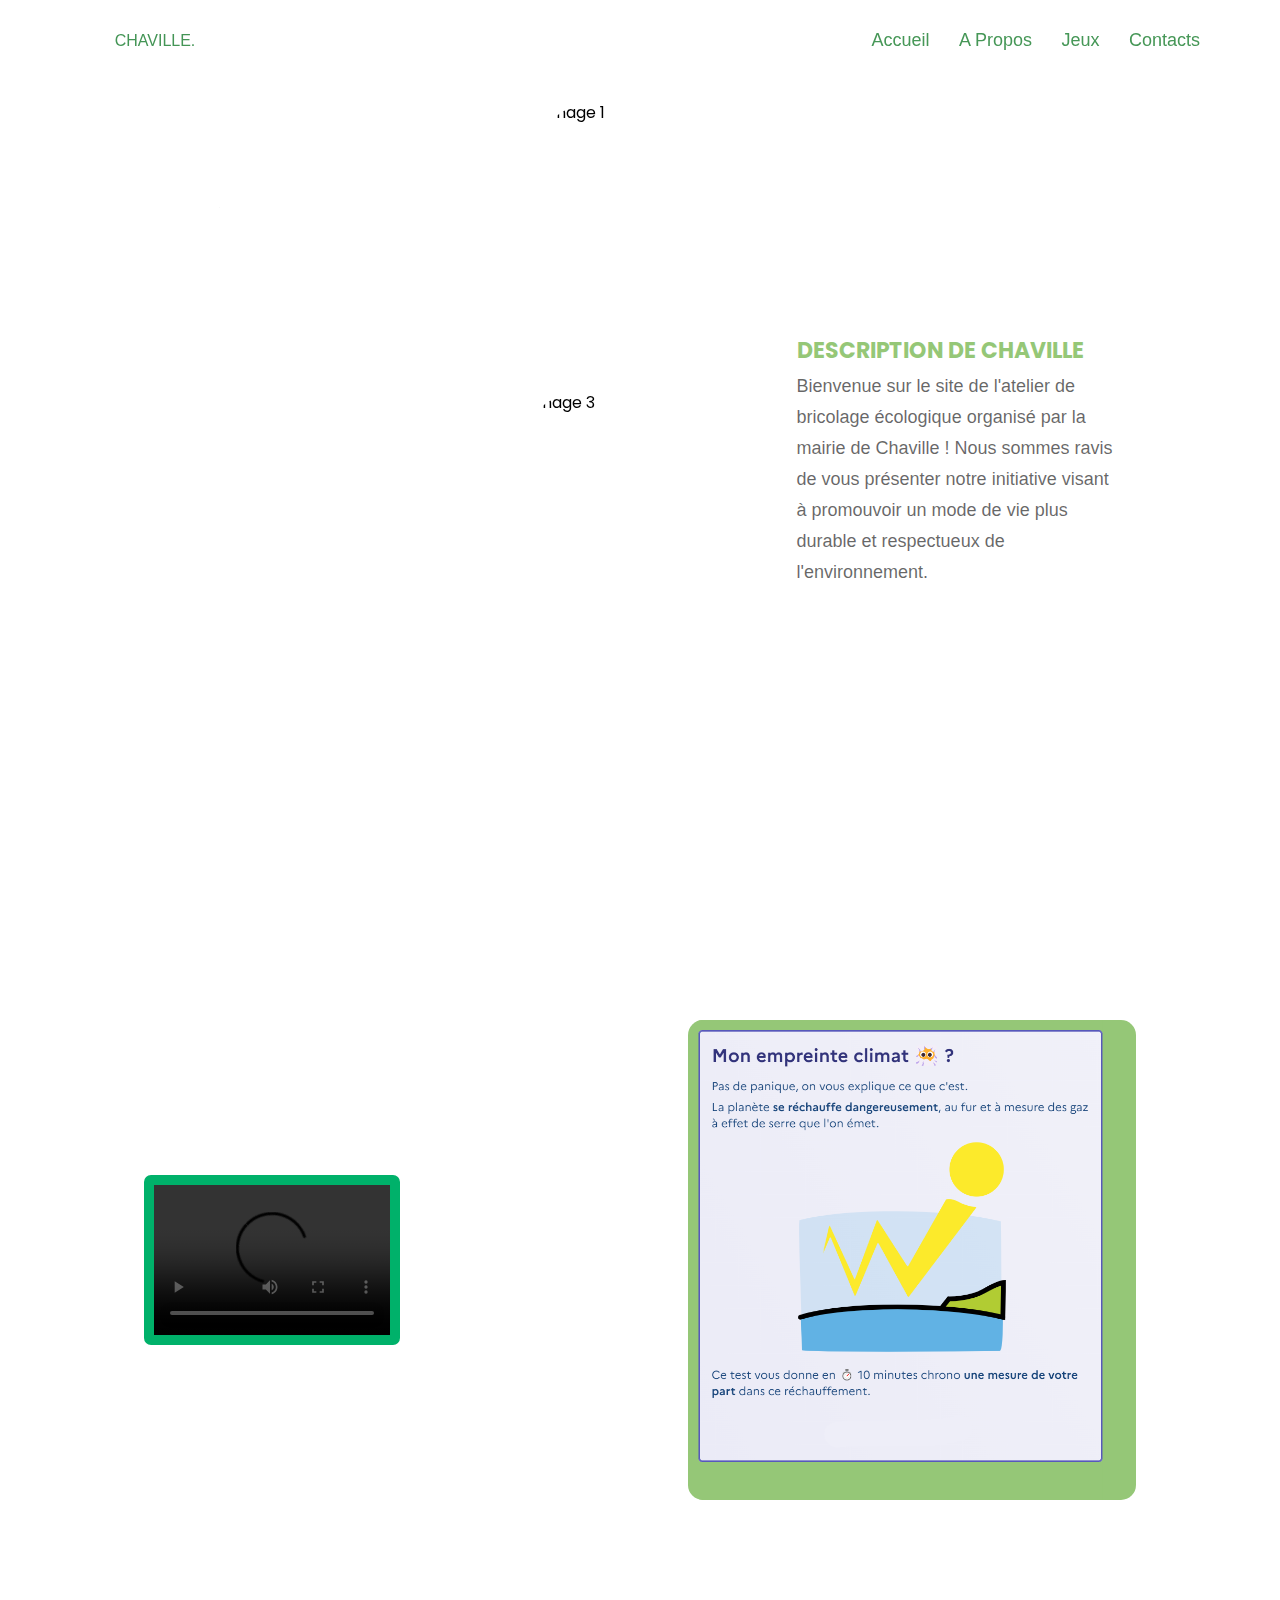
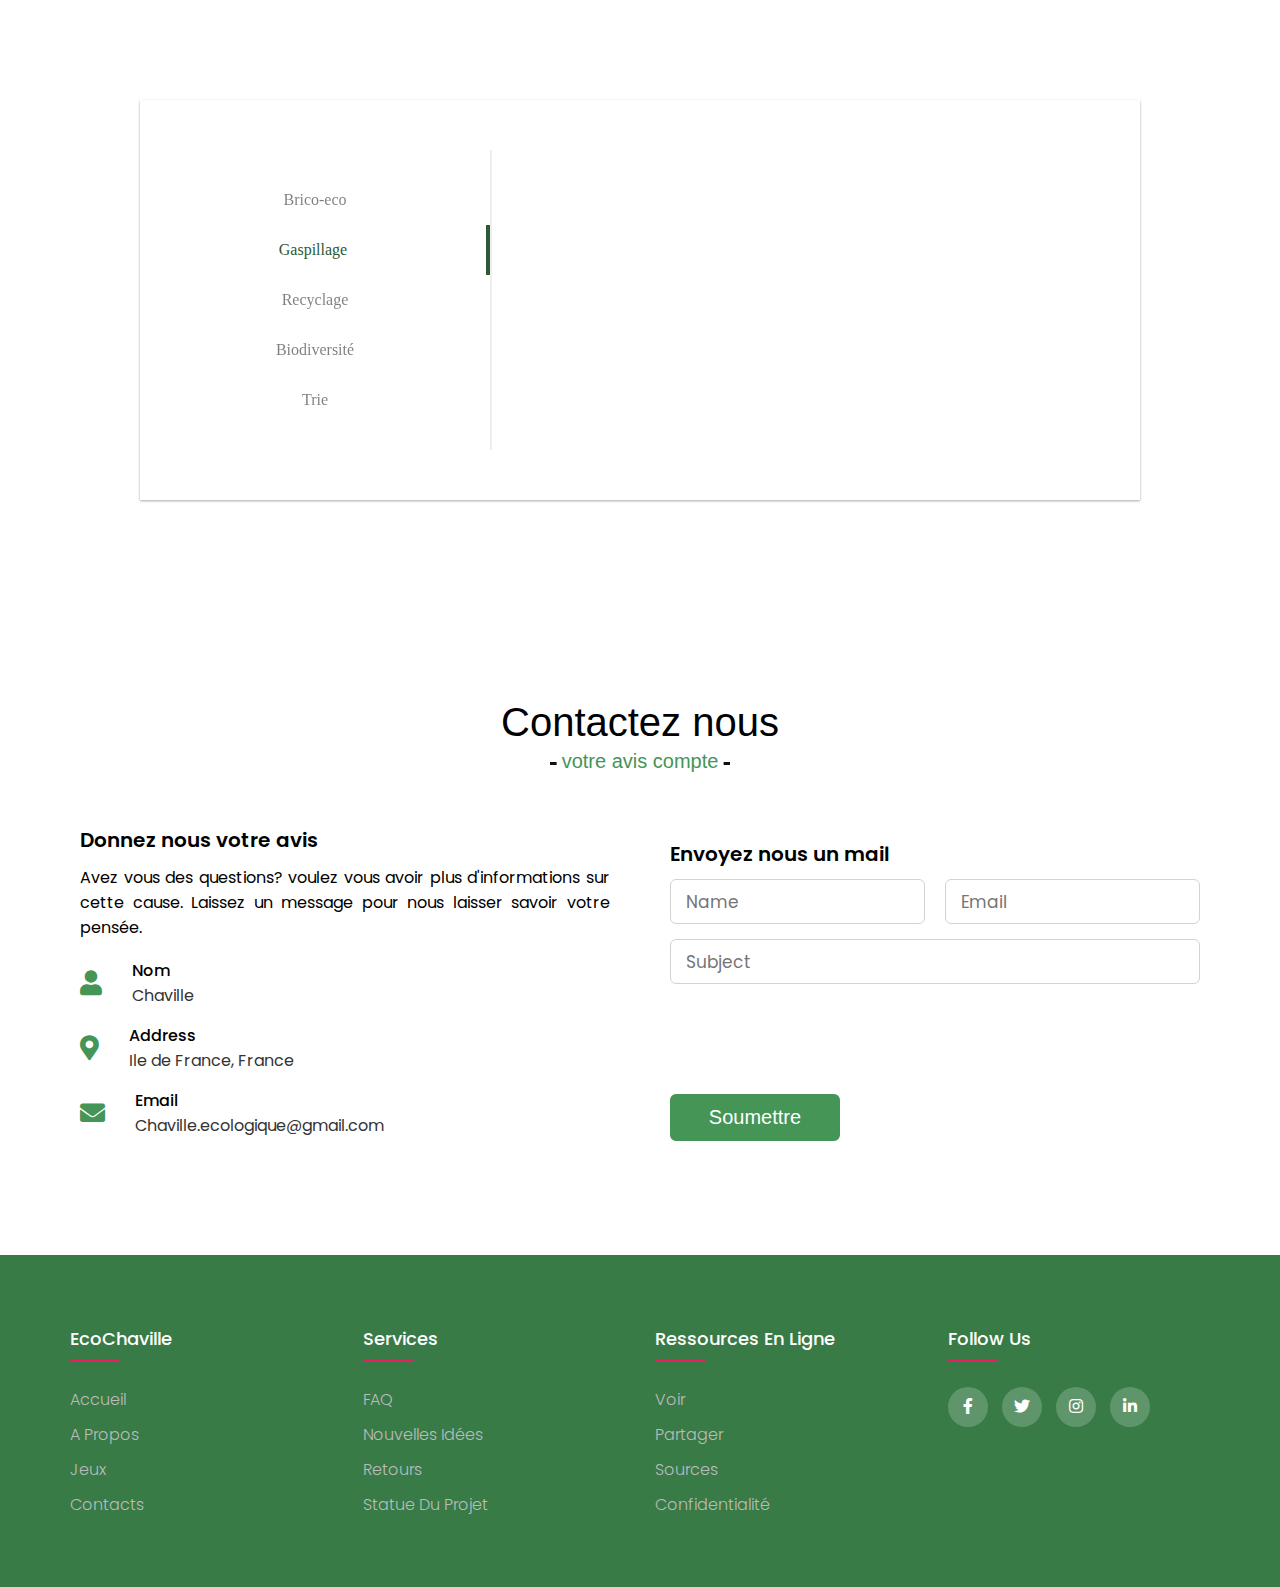
==== commit 6b3f184a: ":lipstick:footer" ====
--- a/index.html
+++ b/index.html
@@ -6,11 +6,10 @@
     <meta name="viewport" content="width=device-width, initial-scale=1.0">
     <title>Bap Chaville</title>
     <link rel="stylesheet" href="style.css">
-    <link href="//maxcdn.bootstrapcdn.com/bootstrap/4.1.1/css/bootstrap.min.css" rel="stylesheet" id="bootstrap-css">
+    <link rel="stylesheet" type="text/css" href="https://cdnjs.cloudflare.com/ajax/libs/font-awesome/5.15.1/css/all.min.css">
     <script src="https://kit.fontawesome.com/a076d05399.js"></script>
     <script src="https://code.jquery.com/jquery-3.5.1.min.js"></script>
     <script src="https://cdnjs.cloudflare.com/ajax/libs/typed.js/2.0.11/typed.min.js"></script>
-    <script src="https://cdnjs.cloudflare.com/ajax/libs/waypoints/4.0.1/jquery.waypoints.min.js"></script>
     <link rel="stylesheet" href="https://maxst.icons8.com/vue-static/landings/line-awesome/line-awesome/1.3.0/css/line-awesome.min.css">
     <script src="https://code.iconify.design/iconify-icon/1.0.7/iconify-icon.min.js"></script>
     <link rel="stylesheet" href="https://cdnjs.cloudflare.com/ajax/libs/OwlCarousel2/2.3.4/assets/owl.carousel.min.css"/>
@@ -27,7 +26,7 @@
                 <a href="index.html">ECO<span>CHAVILLE.</span></a>
                 </div>
                 <ul class="menu">
-                    <li><a href="#presentation" class="menu-btn">accueil</a></li>
+                    <li><a href="#presentation" class="menu-btn">Accueil</a></li>
                     <li><a href="#tuto-video" class="menu-btn">A Propos</a></li>
                     <li><a href="#caroussel-jeux" class="menu-btn">Jeux</a></li>
                     <li><a href="#newsletter" class="menu-btn">Contacts</a></li>
@@ -61,7 +60,6 @@
                     <div class="description">
                       <h3>EVENEMENT</h3>
                       <p>Pour cette occasion nous avons créer un site avec des jeux qui vont vous apprendre que le recyclage de matériaux est utile pour créer de nouveaux objet créatif et utile.
-
                         Nous avons hâte de vous voir à notre atelier de bricolage écologique et de travailler ensemble pour créer un avenir plus durable pour notre communauté. Inscrivez-vous dès maintenant et rejoignez-nous dans cette initiative importante !</p>
                     </div>
                   </div>
@@ -215,36 +213,48 @@
             </div>
         </section>
     </main>
-    <footer>
-        <div class="footer-container">
-            <div class="col-sm-5 col-md-12">
-                <p class="footer-head"> A Propos</p>
-                <p>
-                    Lorem ipsum dolor 
-                    sit amet consectetur 
-                    adipisicing elit. 
-                </p> 
-            </div>
-            <div class="col-sm-6 col-md-3">
-                <p class="footer-head"> A Propos</p>
-                <p>
-                    Aspernatur vel nesciunt
-                    vitae quo error doloremque 
-                    illo hic animi earum, 
-                    veniam et molestias 
-                </p> 
-            </div>
-            <div class="col-sm-6 col-md-3">
-                <p class="footer-head"> A Propos</p>
-                <p>
-                    maxime in ipsa qui 
-                    commodi impedit. 
-                    Similique, expedita!
-                </p> 
+    <footer class="footer">
+        <div class="container">
+            <div class="row">
+                <div class="footer-col">
+                    <h4>EcoChaville</h4>
+                    <ul>
+                        <li><a href="#presentation">Accueil</a></li>
+                        <li><a href="#tuto-video">A Propos</a></li>
+                        <li><a href="#caroussel-jeux">Jeux</a></li>
+                        <li><a href="#newsletter">Contacts</a></li>
+                    </ul>
+                </div>
+                <div class="footer-col">
+                    <h4>Services</h4>
+                    <ul>
+                        <li><a href="#">FAQ</a></li>
+                        <li><a href="#">nouvelles idées</a></li>
+                        <li><a href="#">retours</a></li>
+                        <li><a href="#">statue du projet</a></li>
+                    </ul>
+                </div>
+                <div class="footer-col">
+                    <h4>Ressources en ligne</h4>
+                    <ul>
+                        <li><a href="#">voir</a></li>
+                        <li><a href="#">partager</a></li>
+                        <li><a href="#">sources</a></li>
+                        <li><a href="#">confidentialité</a></li>
+                    </ul>
+                </div>
+                <div class="footer-col">
+                    <h4>follow us</h4>
+                    <div class="social-links">
+                        <a href="#"><i class="fab fa-facebook-f"></i></a>
+                        <a href="#"><i class="fab fa-twitter"></i></a>
+                        <a href="#"><i class="fab fa-instagram"></i></a>
+                        <a href="#"><i class="fab fa-linkedin-in"></i></a>
+                    </div>
+                </div>
             </div>
         </div>
-        
-    </footer>
+   </footer>
         <script src="script.js"></script>
 </body>
 </html>--- a/style.css
+++ b/style.css
@@ -1,6 +1,6 @@
 @charset "UTF-8";
 /*  import google fonts */
-@import url("https://fonts.googleapis.com/css?family=Montserrat:300,400,500,600,700");
+@import url("https://fonts.googleapis.com/css2?family=Poppins:wght@300;400;500;600;700&display=swap");
 * {
   margin: 0;
   padding: 0;
@@ -803,19 +803,87 @@
   height: 100%;
 }
 
-footer {
+.footer {
+  background-color: #387B47;
+  padding: 70px 0;
+  /*responsive*/
+}
+.footer .container {
+  max-width: 1170px;
+  margin: auto;
+}
+.footer .container .row {
+  display: flex;
+  flex-wrap: wrap;
+}
+.footer .container .row .footer-col {
+  width: 25%;
+  padding: 0 15px;
+}
+.footer .container .row .footer-col ul {
+  list-style: none;
+}
+.footer .container .row .footer-col ul a {
+  font-size: 16px;
+  text-transform: capitalize;
+  color: #ffffff;
+  text-decoration: none;
+  font-weight: 300;
+  color: #bbbbbb;
+  display: block;
+  transition: all 0.3s ease;
+}
+.footer .container .row .footer-col ul a:hover {
+  color: #ffffff;
+  padding-left: 8px;
+}
+.footer .container .row .footer-col ul li:not(:last-child) {
+  margin-bottom: 10px;
+}
+.footer .container .row .footer-col h4 {
+  font-size: 18px;
+  color: #ffffff;
+  text-transform: capitalize;
+  margin-bottom: 35px;
+  font-weight: 500;
   position: relative;
-  color: rgb(255, 255, 255);
-  background: rgb(93, 207, 124);
-}
-footer .footer-container {
-  width: 100%;
-  padding-right: 1rem;
-  padding-left: 1rem;
-  margin-right: auto;
-  margin-left: auto;
-  display: flex;
-  flex-direction: row;
+}
+.footer .container .row .footer-col h4::before {
+  content: "";
+  position: absolute;
+  left: 0;
+  bottom: -10px;
+  background-color: #e91e63;
+  height: 2px;
+  box-sizing: border-box;
+  width: 50px;
+}
+.footer .container .row .footer-col .social-links a {
+  display: inline-block;
+  height: 40px;
+  width: 40px;
+  background-color: rgba(255, 255, 255, 0.2);
+  margin: 0 10px 10px 0;
+  text-align: center;
+  line-height: 40px;
+  border-radius: 50%;
+  color: #ffffff;
+  transition: all 0.5s ease;
+}
+.footer .container .row .footer-col .social-links a:hover {
+  color: #24262b;
+  background-color: #ffffff;
+}
+@media (max-width: 767px) {
+  .footer .footer-col {
+    width: 50%;
+    margin-bottom: 30px;
+  }
+}
+@media (max-width: 574px) {
+  .footer .footer-col {
+    width: 100%;
+  }
 }
 
 /* responsive */
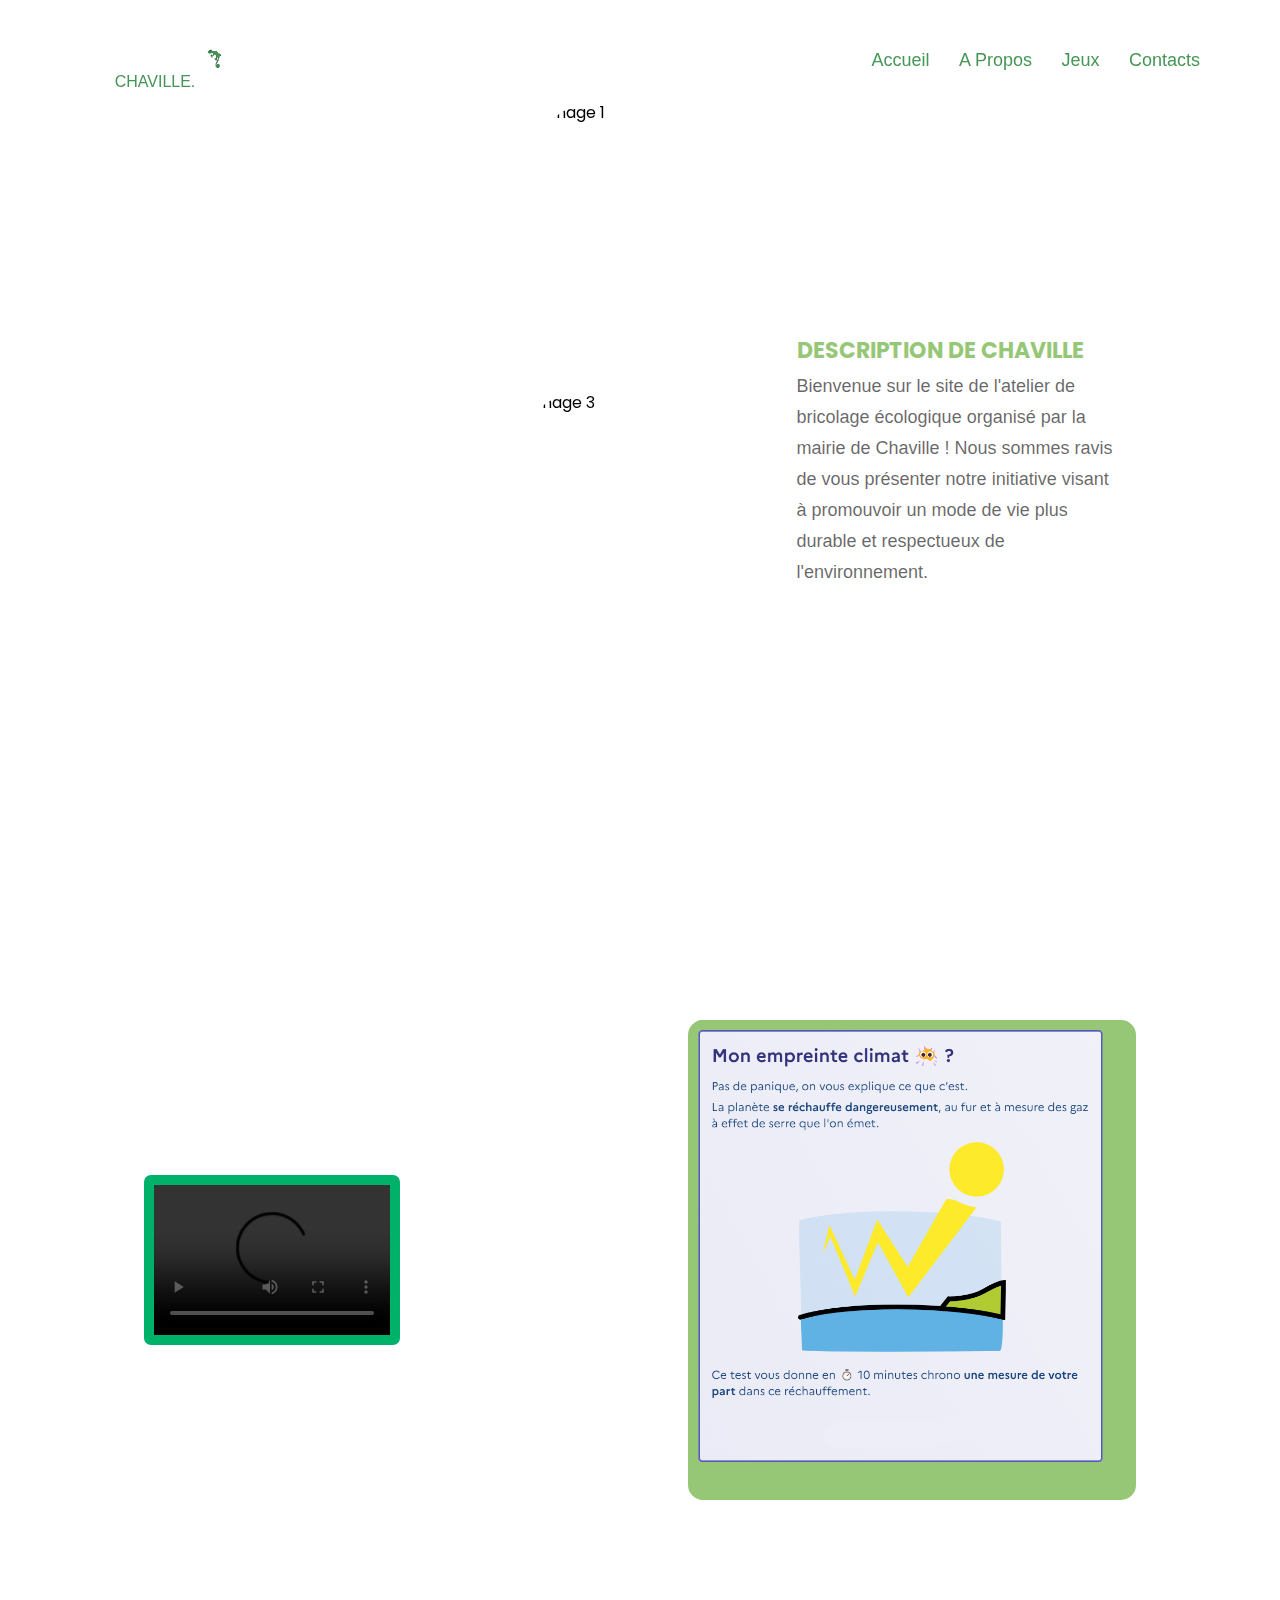
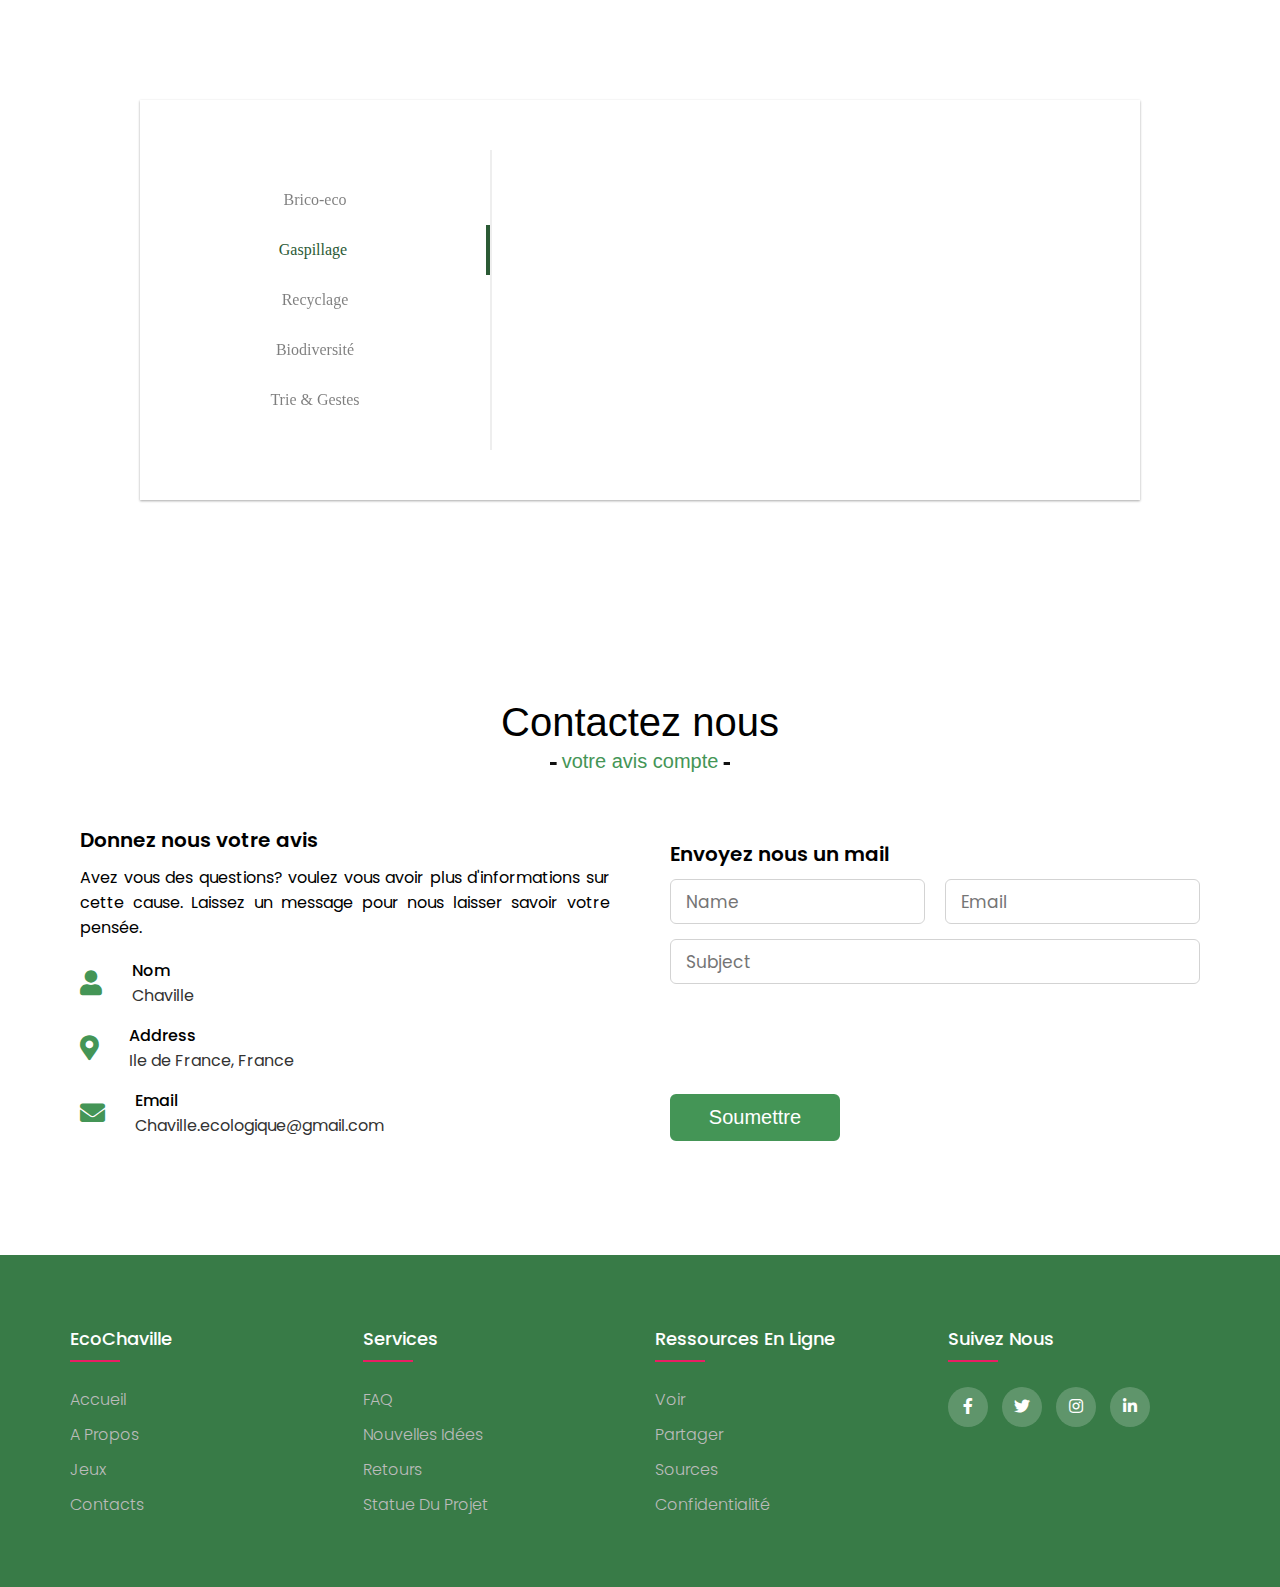
==== commit 07b933b6: ":lipstick:Logo et descriptions correct" ====
--- a/index.html
+++ b/index.html
@@ -23,7 +23,7 @@
         <nav class="navbar">
             <div class="max-width">
                 <div class="logo">
-                <a href="index.html">ECO<span>CHAVILLE.</span></a>
+                <a href="index.html">ECO<span>CHAVILLE.</span><img src="images/blanc.png" alt="logo"></a>
                 </div>
                 <ul class="menu">
                     <li><a href="#presentation" class="menu-btn">Accueil</a></li>
@@ -103,7 +103,7 @@
                             <label class="label_range" for="radio_The range (specifically, the sweet range) is the fruit of the citrus species Citrus × sinensis in the family Rutaceae.">Brico-eco</label>
                             <div class="content content_range"><span class="picto"></span>
                                 <h1>Phrases à troue</h1>
-                                <p>The orais the fruiensis in the family Rutaceae.</p>
+                                <p>Ce jeu est un jeu qui consiste à remplir des cases pour avoir des mots et des gestes a appliquer pour l'écologie.</p>
                                 <button><a href="phrases-a-troue/index.html">jouer</a></button>
                         </div>
                       </li>
@@ -121,7 +121,7 @@
                             <label class="label_banana" for="radio_A banana is an edible fruit, botanically a berry, produced by several kinds of large herbaceous flowering plants in the genus Musa.">Recyclage</label>
                             <div class="content content_banana"><span class="picto"></span>
                                 <h1>Hand grabing game</h1>
-                                <p>A banana is an edible fruit, botanically a berry, produced by several kinds of large herbaceous flowering plants in the genus Musa.</p>
+                                <p>petit jeu d'attrape lézard sensibilisant sur la cause écologique</p>
                                 <button><a href="hanpgrab-game/index.html">jouer</a></button>
                             </div>
                     </li>
@@ -130,17 +130,17 @@
                             <label class="label_apple" for="radio_The apple tree (Malus domestica) is a deciduous tree in the rose family best known for its sweet, pomaceous fruit, the apple. It is cultivated worldwide as a fruit tree, and is the most widely grown species in the genus Malus.">Biodiversité</label>
                             <div class="content content_apple"><span class="picto"></span>
                                 <h1>Pendu</h1>
-                                <p>The apple tree (Malus domestica) is a deciduous tree in the rose family best known for its sweet, pomaceous fruit, the apple. It is cultivated worldwide as a fruit tree, and is the most widely grown species in the genus Malus.</p>
+                                <p>Pendu à l'infini regroupant des mots en rapport avec l'écosystème et l'écologie pour gagner</p>
                                 <button><a href="pendue/pendue.html">jouer</a></button>
                             </div>
                       
                     </li>
                     <li class="item">
                             <input type="radio" id="radio_A melon " name="basic_carousel" value="The melon (specifically, the sweet melon) is the fruit of the citrus species Citrus × sinensis in the family Rutaceae."/>
-                            <label class="label_melon" for="radio_A melon ">Trie</label>
+                            <label class="label_melon" for="radio_A melon ">Trie & Gestes</label>
                             <div class="content content_melon"><span class="picto"></span>
                                 <h1>Memory</h1>
-                                <p>The range (specifically, the sweet range) is the fruit of the citrus species Citrus × sinensis in the family Rutaceae.</p>
+                                <p>Mini mémory rappellant des gestes écolo à pratiquer pour mieux consommer</p>
                                 <button><a href="MemoryGame/index.html">jouer</a></button>
                             </div>    
                     </li>
@@ -244,7 +244,7 @@
                     </ul>
                 </div>
                 <div class="footer-col">
-                    <h4>follow us</h4>
+                    <h4>Suivez nous</h4>
                     <div class="social-links">
                         <a href="#"><i class="fab fa-facebook-f"></i></a>
                         <a href="#"><i class="fab fa-twitter"></i></a>
